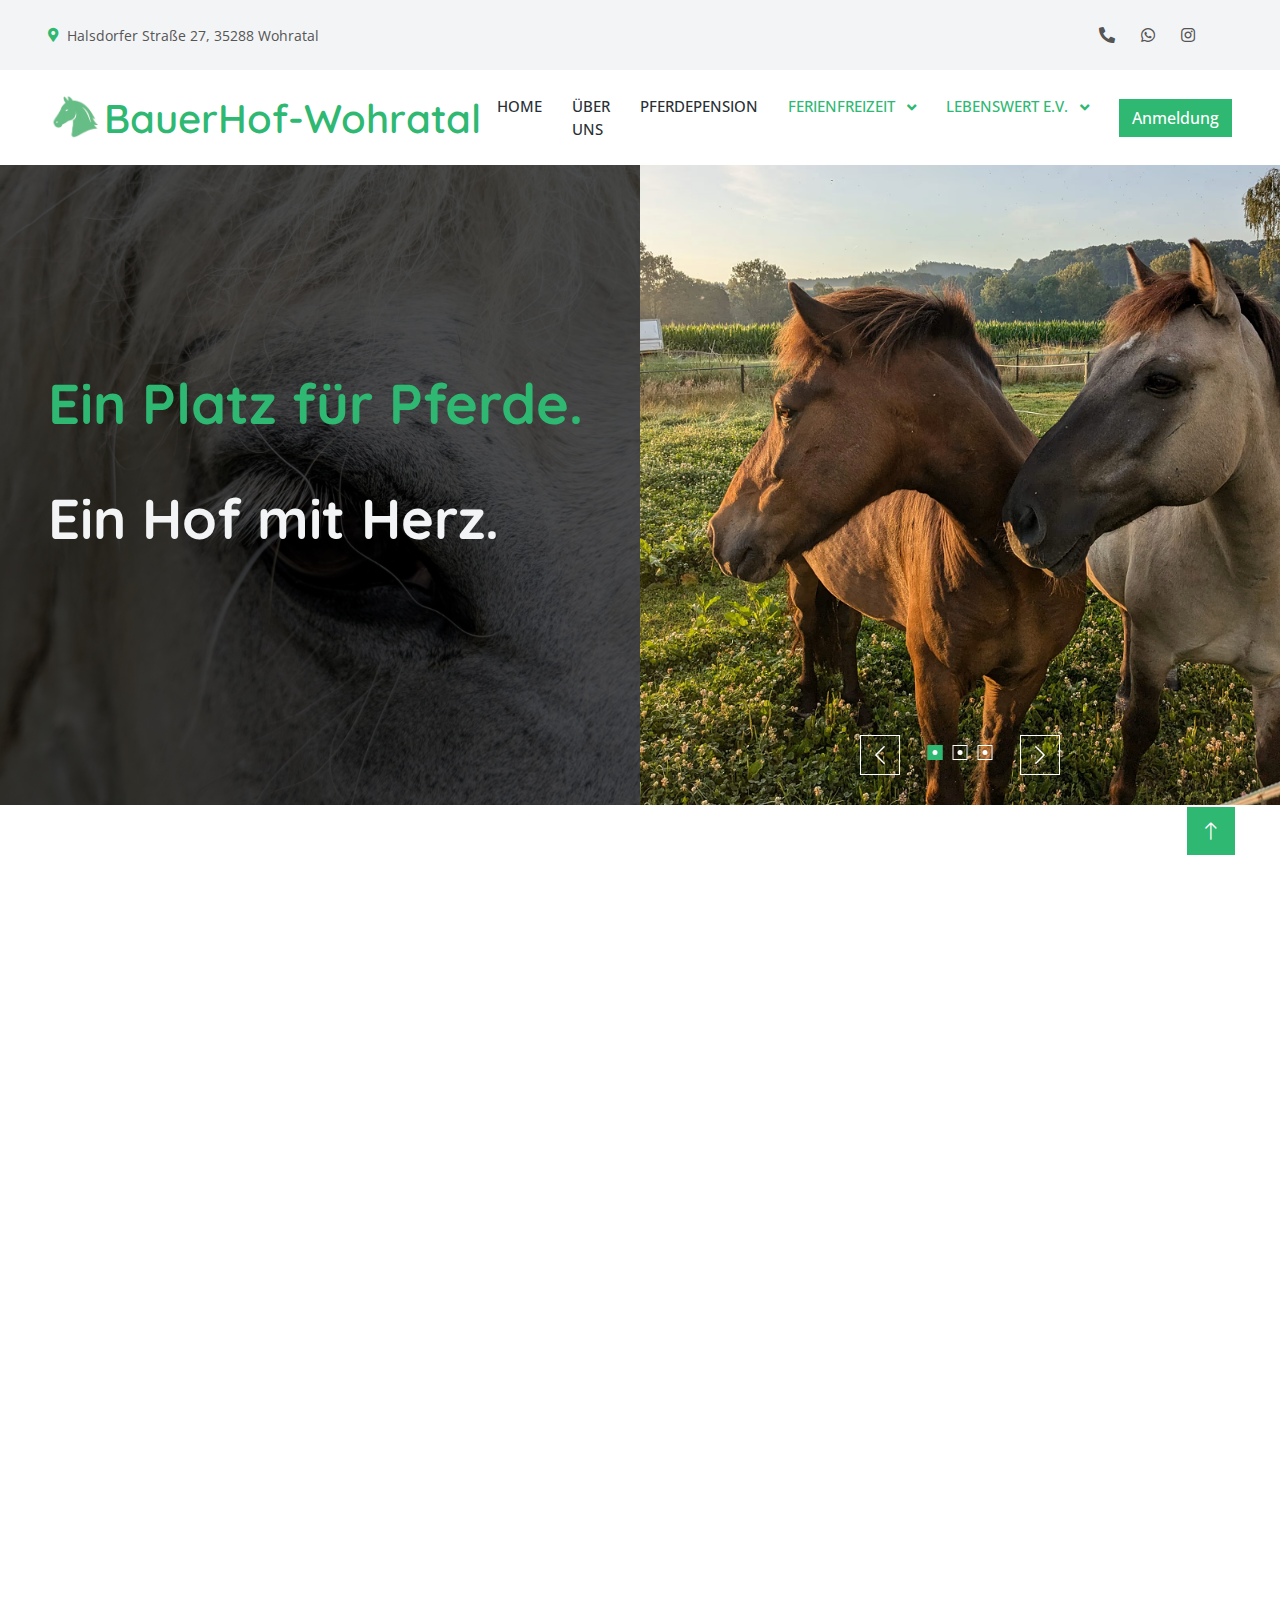
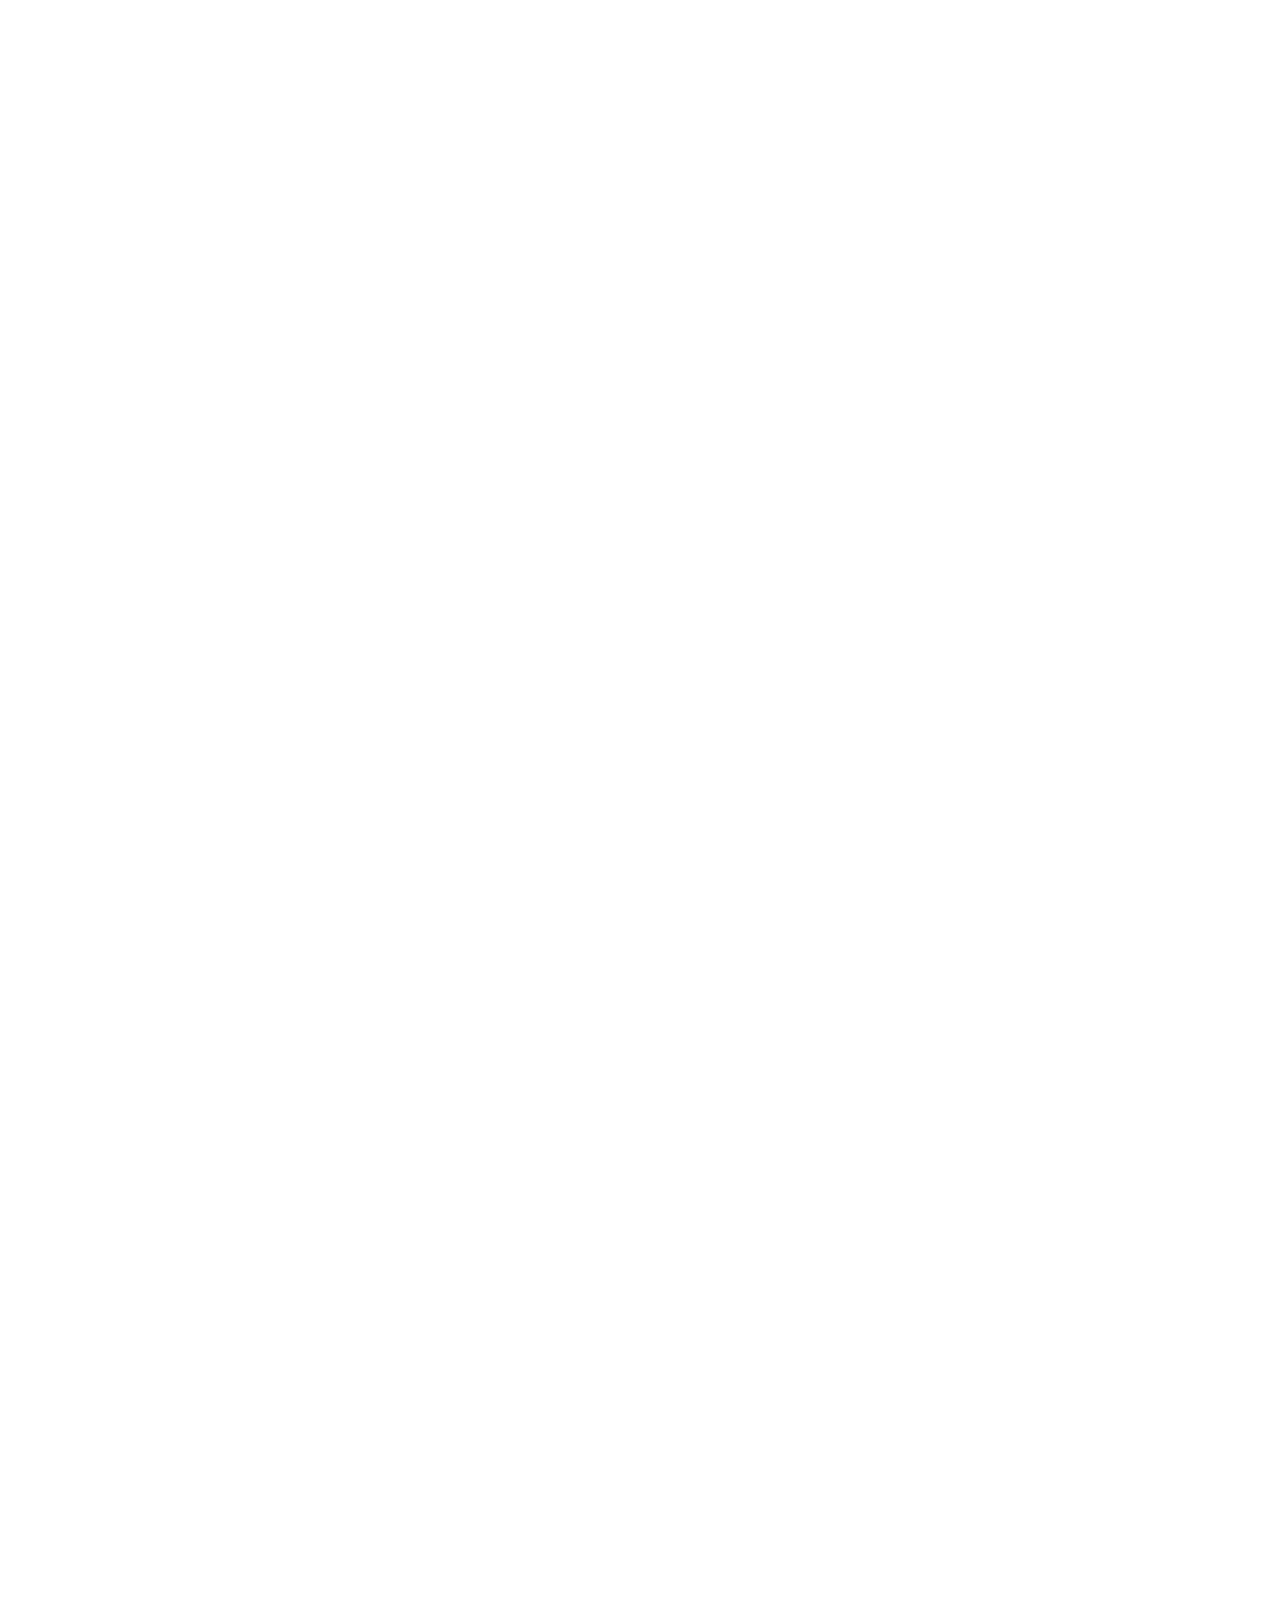
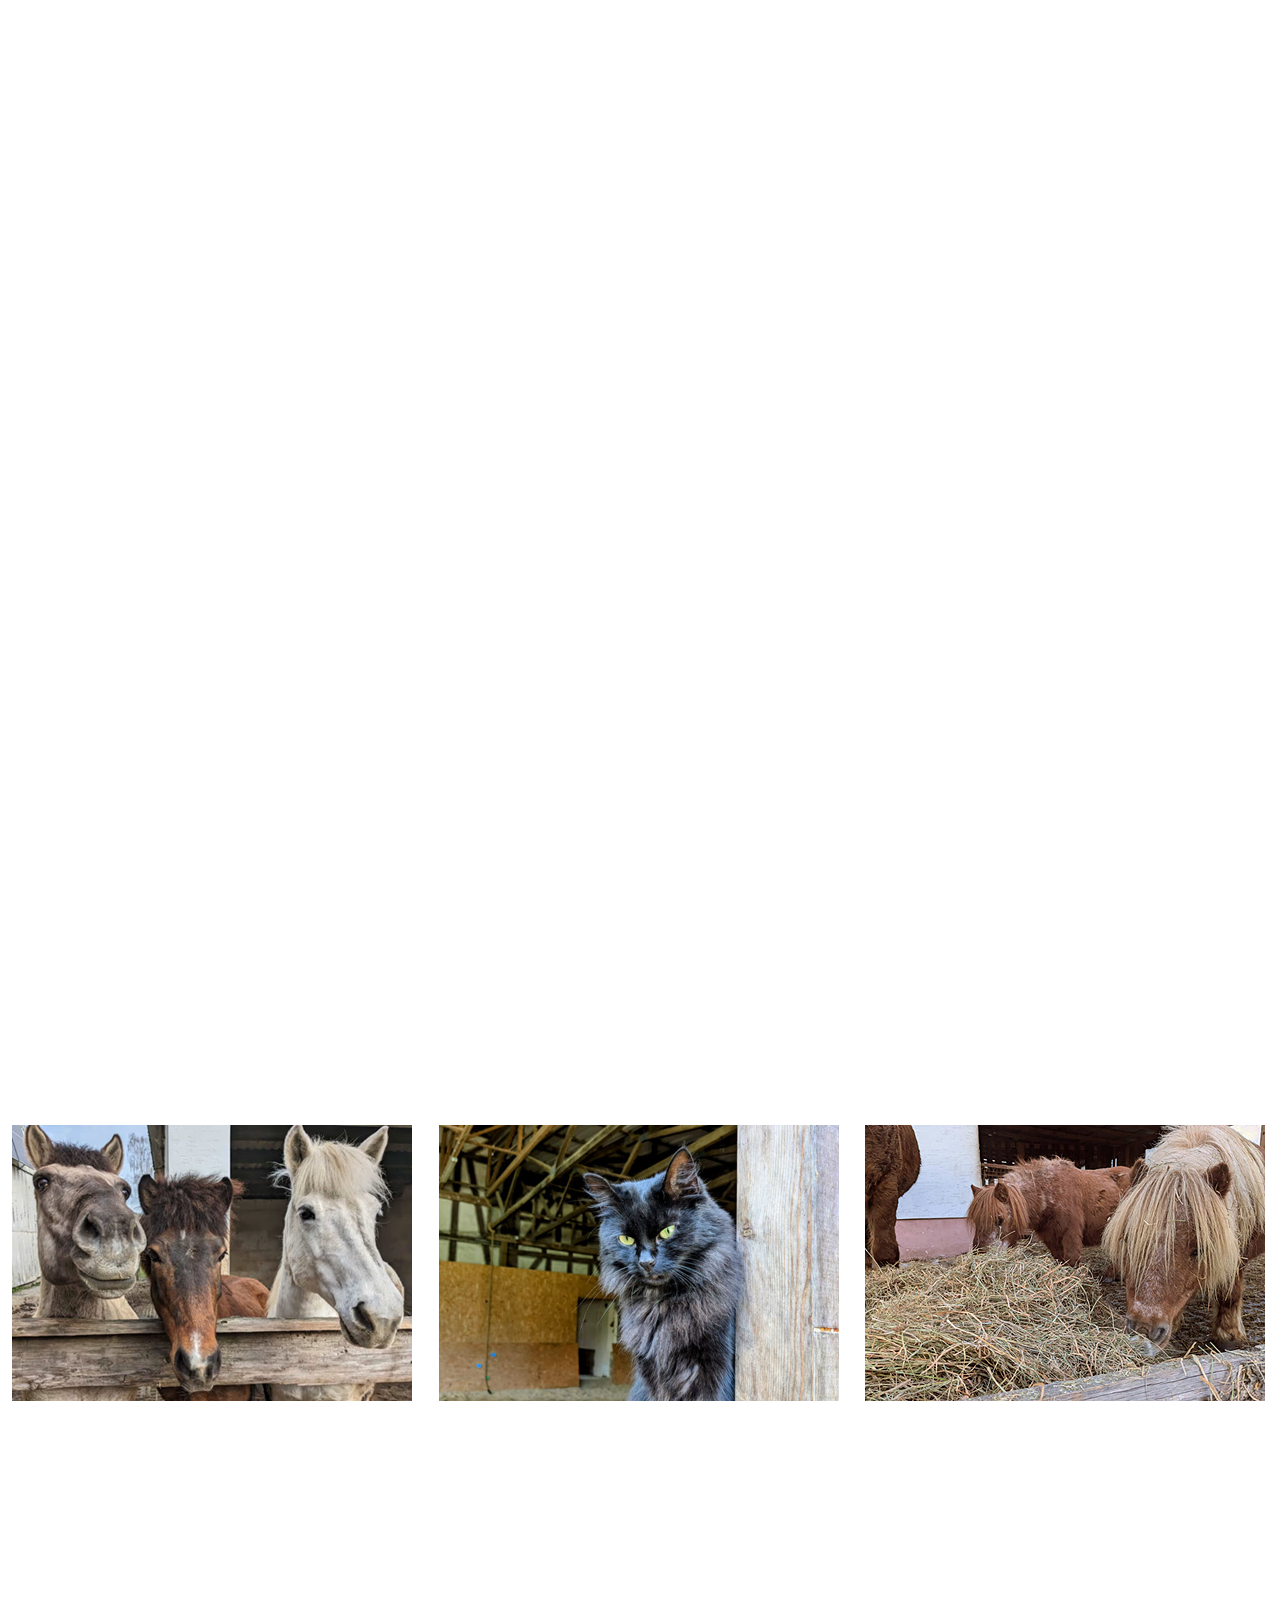
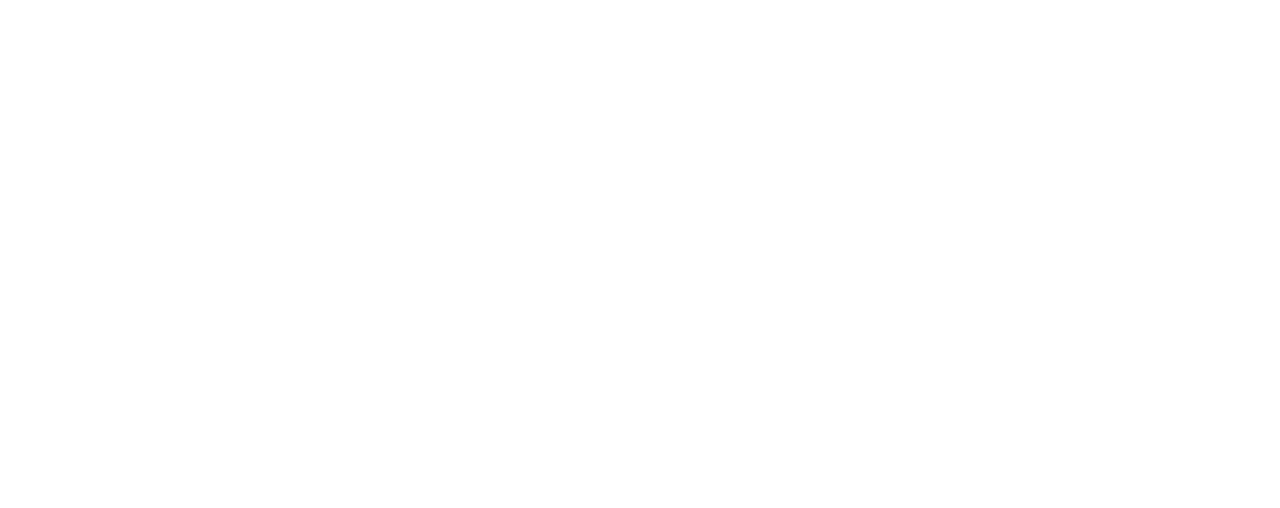
==== index.html @ 3a4498f7 "bilder" ====
<!DOCTYPE html>
<html lang="de">
  <head>
    <meta charset="utf-8" />
    <title>BauerHof-Wohratal</title>
    <meta content="width=device-width, initial-scale=1.0" name="viewport" />
    <meta content="" name="keywords" />
    <meta content="" name="description" />

    <!-- Favicon -->
    <link href="img/favicon.ico" rel="icon" />

    <!-- Google Web Fonts -->
    <link rel="preconnect" href="https://fonts.googleapis.com" />
    <link rel="preconnect" href="https://fonts.gstatic.com" crossorigin />
    <link
      href="https://fonts.googleapis.com/css2?family=Open+Sans:wght@400;500&family=Quicksand:wght@600;700&display=swap"
      rel="stylesheet"
    />

    <!-- Icon Font Stylesheet -->
    <link
      href="https://cdnjs.cloudflare.com/ajax/libs/font-awesome/5.10.0/css/all.min.css"
      rel="stylesheet"
    />
    <link
      href="https://cdn.jsdelivr.net/npm/bootstrap-icons@1.4.1/font/bootstrap-icons.css"
      rel="stylesheet"
    />

    <!-- Libraries Stylesheet -->
    <link href="lib/animate/animate.min.css" rel="stylesheet" />
    <link href="lib/lightbox/css/lightbox.min.css" rel="stylesheet" />
    <link href="lib/owlcarousel/assets/owl.carousel.min.css" rel="stylesheet" />

    <!-- Customized Bootstrap Stylesheet -->
    <link href="css/bootstrap.min.css" rel="stylesheet" />

    <!-- Template Stylesheet -->
    <link href="css/style.css" rel="stylesheet" />
  </head>

  <body>
    <!-- Spinner Start -->
    <div
      id="spinner"
      class="show bg-white position-fixed translate-middle w-100 vh-100 top-50 start-50 d-flex align-items-center justify-content-center"
    >
      <div
        class="spinner-border text-primary"
        style="width: 3rem; height: 3rem"
        role="status"
      >
        <span class="sr-only">Loading...</span>
      </div>
    </div>
    <!-- Spinner End -->

    <!-- Topbar Start -->
    <div class="container-fluid bg-light p-0 wow fadeIn" data-wow-delay="0.1s">
      <div class="row gx-0 d-none d-lg-flex">
        <div class="col-lg-7 px-5 text-start">
          <div class="h-100 d-inline-flex align-items-center py-3 me-4">
            <small class="fa fa-map-marker-alt text-primary me-2"></small>
            <small>Halsdorfer Straße 27, 35288 Wohratal</small>
          </div>
        </div>
        <div class="col-lg-5 px-5 text-end">
          <div class="h-100 d-inline-flex align-items-center py-3 me-4">
            <a class="btn btn-social" href="tel:+4964536489005">
              <i class="fas fa-phone-alt"></i>
            </a>
            <a class="btn btn-social" href="https://wa.me/+491628262660" target="_blank">
              <i class="fab fa-whatsapp"></i>
            </a>
            <a class="btn btn-social" href="https://www.instagram.com/fellnasen_lebenswert" target="_blank">
              <i class="fab fa-instagram"></i>
            </a>
          </div>
        </div>
      </div>
    </div>
    <!-- Topbar End -->

    <!-- Navbar Start -->
    <nav 
  class="navbar navbar-expand-lg bg-white navbar-light sticky-top py-lg-0 px-4 px-lg-5 wow fadeIn navbar-fixed-top"
  data-wow-delay="0.1s"
>
  <a href="index.html" class="navbar-brand p-0">
    <picture>
      <source srcset="img/Pferdekopf_Logo.avif" type="image/avif">
      <source srcset="img/Pferdekopf_Logo.webp" type="image/webp">
      <img loading="lazy" class="img-fluid me-3" src="img/Pferdekopf_Logo.png" alt="">
    </picture>
    <h1 class="m-0 text-primary">BauerHof-Wohratal</h1>
  </a>
  <button
    type="button"
    class="navbar-toggler"
    data-bs-toggle="collapse"
    data-bs-target="#navbarCollapse"
  >
    <span class="navbar-toggler-icon"></span>
  </button>
  <div class="collapse navbar-collapse py-4 py-lg-0" id="navbarCollapse">
    <div class="navbar-nav ms-auto">
      <a href="index.html" class="nav-item nav-link">Home</a>
      <a href="about.html" class="nav-item nav-link">Über uns</a>
      <a href="service.html" class="nav-item nav-link">Pferdepension</a>

      <!-- Dropdown Ferienfreizeit -->
      <div class="nav-item dropdown">
        <a href="service.html" class="nav-link dropdown-toggle active" data-bs-toggle="dropdown">
          Ferienfreizeit
        </a>
        <div class="dropdown-menu rounded-0 rounded-bottom m-0">
          <a href="404.html" class="dropdown-item">Überblick</a>
          <a href="animal.html" class="dropdown-item">Galerie</a>
          <a href="visiting.html" class="dropdown-item">So geht’s los</a>
        </div>
      </div> <!-- 👈 Das hat vorher gefehlt -->

      <!-- Dropdown LebensWert e.V. -->
      <div class="nav-item dropdown">
        <a href="#" class="nav-link dropdown-toggle active" data-bs-toggle="dropdown">
          LebensWert e.V.
        </a>
        <div class="dropdown-menu rounded-0 rounded-bottom m-0">
          <a href="verein.html" class="dropdown-item">Unser Verein</a>
          <a href="hilfe.html" class="dropdown-item">Wie kann ich helfen?</a>
          <a href="testimonial.html" class="dropdown-item">Unsere Rentner</a>
          <a href="membership.html" class="dropdown-item">Regenbogenbrücke</a>
        </div>
      </div>
    </div>
    <a href="Anmeldeformular_BauerHof.pdf" class="btn btn-primary" target="_blank">
      Anmeldung
    </a>
  </div>
</nav>
    <!-- Navbar End -->

    <!-- Header Start -->
    <div class="container-fluid bg-dark p-0 mb-5">
      <div class="row g-0 flex-column-reverse flex-lg-row">
        <div class="col-lg-6 p-0 wow fadeIn" data-wow-delay="0.1s">
          <div
            class="header-bg h-100 d-flex flex-column justify-content-center p-5">
            <h1 class="display-4 text-light mb-5">
            <span class="text-primary">Ein Platz für Pferde.</span>
            <h1 class="display-4 text-light mb-5">
              Ein Hof mit Herz.
            </h1>
           
           
          </div>
        </div>
        <div class="col-lg-6 wow fadeIn" data-wow-delay="0.5s">
          <div class="owl-carousel header-carousel">
            <div class="owl-carousel-item">
              <picture>
                <source srcset="img/bjarki.avif" type="image/avif">
                <source srcset="img/bjarki.webp" type="image/webp">
                <img loading="lazy" class="img-fluid" src="img/bjarki.png" alt="">
              </picture>
            </div>
            <div class="owl-carousel-item">
              <picture>
                <source srcset="img/floki.avif" type="image/avif">
                <source srcset="img/floki.webp" type="image/webp">
                <img loading="lazy" class="img-fluid" src="img/floki.png" alt="">
              </picture>
            </div>
            <div class="owl-carousel-item">
              <picture>
                <source srcset="img/tequila.avif" type="image/avif">
                <source srcset="img/tequila.webp" type="image/webp">
                <img loading="lazy" class="img-fluid" src="img/tequila.png" alt="">
              </picture>
            </div>
          </div>
        </div>
      </div>
    </div>
    <!-- Header End -->

   

    <!-- About Start -->
    <div class="container-xxl py-5">
      <div class="container">
        <div class="row g-5">
          <div class="col-lg-6 wow fadeInUp" data-wow-delay="0.1s">
            <h3><span class="text-primary me-2">#</span>Über uns</h3>
            <h1 class="display-5 mb-4">
              Willkomen auf dem 
              <span class="text-primary">BauerHof</span> in Wohratal
            </h1>
            <p class="mb-4">Wir – die Familie Bauer – sind 2018 aus dem Vogelsberg mit unseren Tieren nach Wohratal gezogen. Zuvor hatten wir mit großem Erfolg über sehr viele Jahre Ferienfreizeiten für Kinder und Jugendliche veranstaltet. Die Idee, gemeinsam mit unseren Tieren auf einem großen Hof zu leben, haben wir hier verwirklichen können. In diesem Zusammenhang ist auch unser gemeinnütziger Tierschutzverein LebensWert e.V. mit allen Tieren umgezogen und hat hier einen neuen Platz gefunden.</p>
            <p class="mb-4">Durch Umzug mit entsprechendem Umbau und der darauf folgenden Coronapandemie  hatten wir leider unsere Ferienfreizeiten vorübergehend aussetzen müssen.</p>
            <p class="mb-4 text-primary">Nach 4 Jahren, haben wir unsere ganze <b>Energie</b> und <b>Erfahrung</b> auf einen erfolgreichen <b>Wiederanfang</b> gesetzt.</p>
            <p class="mb-4">Seit 2022 können unsere Gastkinder sich wieder auf unser bewährtes Konzept, aber auch auf vieles Neues freuen, den Alltag um sich herum vergessen und erleben dabei eine tolle und aufregende Woche hier auf dem BauerHof.</p>
            <p class="mb-4">Wir freuen uns auf Euren Besuch.</p>
            <p class="mb-4"><b>Bis dahin wünscht Euch die Familie Bauer schöne Grüße aus Wohratal!</b></p>
            <a class="btn btn-primary py-3 px-5 mt-3" href="contact.html">Kontaktiere uns</a>
          </div>
          <div class="col-lg-6 wow fadeInUp" data-wow-delay="0.5s">
            <div class="img-border">
              <picture>
                <source srcset="img/hoftor.avif" type="image/avif">
                <source srcset="img/hoftor.webp" type="image/webp">
                <img loading="lazy" class="img-fluid" src="img/hoftor.png" alt="">
              </picture>
            </div>
          </div>
        </div>
      </div>
    </div>
    <!-- About End -->

    <!-- Facts Start -->
    <!-- Visiting Hours Start -->
    <div
      class="container-xxl bg-primary visiting-hours my-5 py-5 wow fadeInUp"
      data-wow-delay="0.1s"
    >
      <div class="container py-5">
        <div class="row g-5">
          <div class="col-md-6 wow fadeIn" data-wow-delay="0.3s">
            <h3 class="text-white me-2">Bei uns sind Deine Pferde in besten Händen – erleben Sie den perfekten Ort für Ruhe, Bewegung und Pflege.</h3>
          </div>
        </div>
      </div>
    </div>
    <!-- Visiting Hours End -->
    <!-- Facts End -->

    <!-- Service Start -->
    <div class="container-xxl py-5">
      <div class="container">
        <div class="row g-5 mb-5 wow fadeInUp" data-wow-delay="0.1s">
          <div class="col-12">
            <h3><span class="text-primary me-2">#</span>Pferdepension</h3>
            <h1 class="display-5 mb-0">Unsere Leistungen im <span class="text-primary">Überblick</span></h1>
          </div>
          <div class="col-lg-6">
            </div>
          </div>
        </div>
        <div class="row gy-5 gx-4">
          <div
            class="col-lg-3 col-md-4 col-sm-6 wow fadeInUp"
            data-wow-delay="0.1s"
          >
          <picture>
            <source srcset="img/icon/icon-2.avif" type="image/avif">
            <source srcset="img/icon/icon-2.webp" type="image/webp">
            <img loading="lazy" class="img-fluid mb-3" src="img/icon/icon-2.png" alt="">
          </picture>
            <h5 class="mb-3">Geräumige Unterbringung mit individueller Betreuung</h5>
            <span
              >Unsere 4 XXL-Außenboxen (je 25 m²) bieten Ihren Pferden viel Platz und Komfort. Jede Box verfügt über einen eigenen 30 m² Paddock, 
              der den Tieren ausreichend Bewegungsfreiheit bietet. Zudem haben wir einen offenen Stall integriert, der für Pferde, die gerne in Gruppen 
              gehalten werden, eine ideale Lösung darstellt.</span
            >
          </div>
          <div
            class="col-lg-3 col-md-4 col-sm-6 wow fadeInUp"
            data-wow-delay="0.3s"
          >
          <picture>
            <source srcset="img/icon/icon-3.avif" type="image/avif">
            <source srcset="img/icon/icon-3.webp" type="image/webp">
            <img loading="lazy" class="img-fluid mb-3" src="img/icon/icon-3.png" alt="">
          </picture>
            <h5 class="mb-3">Moderne Reitanlage für vielseitiges Training</h5>
            <span
              >Die beleuchtete Reithalle (12 x 30 m) bietet bei jedem Wetter und zu jeder Tageszeit ideale Bedingungen für Training und Reitstunden. 
              Unsere abschließbare Sattel- und Futterkammer sowie der überdachte, beleuchtete Putz- und Anbindeplatz bieten zusätzlichen Komfort und Sicherheit.</span
            >
          </div>
          <div
            class="col-lg-3 col-md-4 col-sm-6 wow fadeInUp"
            data-wow-delay="0.5s"
          >
          <picture>
            <source srcset="img/icon/icon-4.avif" type="image/avif">
            <source srcset="img/icon/icon-4.webp" type="image/webp">
            <img loading="lazy" class="img-fluid mb-3" src="img/icon/icon-4.png" alt="">
          </picture>
            <h5 class="mb-3">Ausreitgelände und naturbelassene Umgebung</h5>
            <span
              >Nutzen Sie das fantastische Ausreitgelände direkt ab Hof! Unsere Lage in Wohratal bietet zahlreiche Reitwege und wunderschöne Naturpfade in 
              verschiedene Richtungen – ideal für entspannte Ausritte und ausgiebige Erkundungstouren.</span
            >
          </div>
          <div
            class="col-lg-3 col-md-4 col-sm-6 wow fadeInUp"
            data-wow-delay="0.7s"
          >
          <picture>
            <source srcset="img/icon/icon-5.avif" type="image/avif">
            <source srcset="img/icon/icon-5.webp" type="image/webp">
            <img loading="lazy" class="img-fluid mb-3" src="img/icon/icon-5.png" alt="">
          </picture>
            <h5 class="mb-3">Inklusive Leistungen für Ihr Pferd</h5>
            <span
              >Der monatliche Pensionspreis von 300€ (inkl. MwSt.) umfasst die Nutzung der Außenbox mit Auslauf, der Reitanlage und der anteiligen Tagesweidefläche 
              sowie die Betriebskosten. Zudem sind tägliche Fütterung mit Heu/Heulage, Bereitstellung von Einstreu und Tränken sowie Weidegang (je nach Witterung) 
              enthalten.</span
            >
          </div>
          </div>
        </div>
      </div>
    </div>
    <!-- Service End -->

    <!-- Animal Start -->
    <div class="container-xxl py-5">
      <div class="container">
        <div
          class="row g-5 mb-5 align-items-end wow fadeInUp"
          data-wow-delay="0.1s"
        >
          <div class="col-12">
            <h1 class="display-5 mb-0">
              Mache Dir einen <span class="text-primary">Eindruck</span> und überzeuge Dich selbst!
            </h1>
          </div>
        </div>
        <div class="row g-4">
          <div class="col-lg-4 col-md-6 wow fadeInUp" data-wow-delay="0.1s">
            <div class="row g-4">
              <div class="col-12">
                <a
                  class="animal-item"
                  href="img/stallgasse.png"
                  data-lightbox="animal"
                >
                  <div class="position-relative">
                    <picture>
                      <source srcset="img/stallgasse.avif" type="image/avif">
                      <source srcset="img/stallgasse.webp" type="image/webp">
                      <img loading="lazy" class="img-fluid" src="img/stallgasse.png" alt="">
                    </picture>
                    <div class="animal-text p-4">
                      <p class="text-white small text-uppercase mb-0">Stallgasse</p>
                    </div>
                  </div>
                </a>
              </div>
              <div class="col-12">
                <a
                  class="animal-item"
                  href="img/paddocks.png"
                  data-lightbox="animal"
                >
                  <div class="position-relative">
                    <picture>
                      <source srcset="img/paddocks.avif" type="image/avif">
                      <source srcset="img/paddocks.webp" type="image/webp">
                      <img loading="lazy" class="img-fluid" src="img/paddocks.png" alt="">
                    </picture>
                    <div class="animal-text p-4">
                      <p class="text-white small text-uppercase mb-0">Paddocks</p>
                    </div>
                  </div>
                </a>
              </div>
            </div>
          </div>
          <div class="col-lg-4 col-md-6 wow fadeInUp" data-wow-delay="0.3s">
            <div class="row g-4">
              <div class="col-12">
                <a
                  class="animal-item"
                  href="img/halle.png"
                  data-lightbox="animal"
                >
                  <div class="position-relative">
                    <picture>
                      <source srcset="img/halle.avif" type="image/avif">
                      <source srcset="img/halle.webp" type="image/webp">
                      <img loading="lazy" class="img-fluid" src="img/halle.png" alt="">
                    </picture>
                    <div class="animal-text p-4">
                      <p class="text-white small text-uppercase mb-0">Reithalle</p>
                    </div>
                  </div>
                </a>
              </div>
              <div class="col-12">
                <a
                  class="animal-item"
                  href="img/sattelkammer.png"
                  data-lightbox="animal"
                >
                  <div class="position-relative">
                    <picture>
                      <source srcset="img/sattelkammer.avif" type="image/avif">
                      <source srcset="img/sattelkammer.webp" type="image/webp">
                      <img loading="lazy" class="img-fluid" src="img/sattelkammer.png" alt="">
                    </picture>
                    <div class="animal-text p-4">
                      <p class="text-white small text-uppercase mb-0">Sattelkammer</p>
                    </div>
                  </div>
                </a>
              </div>
            </div>
          </div>
          <div class="col-lg-4 col-md-6 wow fadeInUp" data-wow-delay="0.5s">
            <div class="row g-4">
              <div class="col-12">
                <a
                  class="animal-item"
                  href="img/weide.png"
                  data-lightbox="animal"
                >
                  <div class="position-relative">
                    <picture>
                      <source srcset="img/weide.avif" type="image/avif">
                      <source srcset="img/weide.webp" type="image/webp">
                      <img loading="lazy" class="img-fluid" src="img/weide.png" alt="">
                    </picture>
                    <div class="animal-text p-4">
                      <p class="text-white small text-uppercase mb-0">Tagesweide</p>
                    </div>
                  </div>
                </a>
              </div>
              <div class="col-12">
                <a
                  class="animal-item"
                  href="img/stübchen.png"
                  data-lightbox="animal"
                >
                  <div class="position-relative">
                    <picture>
                      <source srcset="img/stübchen.avif" type="image/avif">
                      <source srcset="img/stübchen.webp" type="image/webp">
                      <img loading="lazy" class="img-fluid" src="img/stübchen.png" alt="">
                    </picture>
                    <div class="animal-text p-4">
                      <p class="text-white small text-uppercase mb-0">Reiterstübchen</p>
                    </div>
                  </div>
                </a>
              </div>
            </div>
          </div>
        </div>
      </div>
    </div>
    <!-- Animal End -->

    

    <!-- Membership Start -->
    <div class="container-xxl py-5">
      <div class="container">
        <div class="row g-5 mb-5 align-items-end wow fadeInUp" data-wow-delay="0.1s">
          <div class="col-12">
            <h1 class="display-5 mb-3">
              <span class="text-primary">BauerHof-Wohratal</span> – Dein Rückzugsort für Pferde und Naturfreunde
            </h1>
            <p class="mb-2">
              Lasse Deinen Alltag hinter dir und erlebe das wahre Gefühl von Freiheit und Natur auf dem BauerHof-Wohratal. 
              Eingebettet in eine wunderschöne Landschaft, bieten wir Deinen Pferden und Ponys ein Zuhause, das von Weite und Ruhe geprägt ist.
            </p>
            <p class="mb-2">
              Unsere weitläufigen Weiden, großzügigen Außenboxen und offenen Ställe ermöglichen es den Tieren, ihre Freiheit in vollen 
              Zügen zu genießen. Hier leben die Pferde im Einklang mit der Natur – begleitet von sanften Winden, weiten Feldern und unzähligen 
              Möglichkeiten für Ausritte in die umliegende Landschaft.
            </p>
            <p class="mb-0">
              Der BauerHof-Wohratal steht für mehr als nur eine Pferdepension – hier wird das Leben mit Tieren und die Freiheit der 
              Natur zu einem Erlebnis. Komme und erlebe, wie sich Pferd und Mensch hier zu Hause fühlen können!
            </p>
          </div>
        </div>
      </div>
    </div>
    <div class="container-xxl py-5">
      <div class="row">
        <div class="col-sm-6 col-md-4">
          <div class="thumbnail">
            <picture>
              <source srcset="img/drei.avif" type="image/avif">
              <source srcset="img/drei.webp" type="image/webp">
              <img loading="lazy" class="" src="img/drei.png" alt="">
            </picture>
          </div>
        </div>
        <div class="col-sm-6 col-md-4">
          <div class="thumbnail">
            <picture>
              <source srcset="img/dobby.avif" type="image/avif">
              <source srcset="img/dobby.webp" type="image/webp">
              <img loading="lazy" src="img/dobby.png" alt="">
            </picture>
          </div>
        </div>
        <div class="col-sm-6 col-md-4">
          <div class="thumbnail">
            <picture>
              <source srcset="img/börbels.avif" type="image/avif">
              <source srcset="img/börbels.webp" type="image/webp">
              <img loading="lazy" src="img/börbels.png" alt="">
            </picture>
          </div>
        </div>
      </div>
    </div>
    <!-- Membership End -->

    

    <!-- Footer Start -->
    <div class="container-fluid footer bg-dark text-light mt-5 pt-5 wow fadeIn" data-wow-delay="0.1s">
      <div class="container py-5">
        <div class="row g-5">
    
          <!-- Map ganz vorne -->
          <div class="col-lg-3 col-md-6">
            <h5 class="text-light mb-4">Hier findest du uns</h5>
            <div class="map-responsive" style="width: 100%; height: 200px;">
              <iframe src="https://www.google.com/maps/embed?pb=!1m18!1m12!1m3!1d2514.7787292539274!2d8.944061076938322!3d50.927810052878094!2m3!1
              f0!2f0!3f0!3m2!1i1024!2i768!4f13.1!3m3!1m2!1s0x47bc83f3ce50ec25%3A0x2b2e07aa548b09d0!2sHalsdorfer%20Str.%2027%2C%2035288%20Wohratal!
              5e0!3m2!1sde!2sde!4v1744218615274!5m2!1sde!2sde" 
                width="100%"
                height="200"
                style="border:0;"
                allowfullscreen=""
                loading="lazy"
                referrerpolicy="no-referrer-when-downgrade">
              </iframe>
            </div>
          </div>
    
          <!-- Impressum -->
          <div class="col-lg-3 col-md-6">
            <h5 class="text-light mb-4">Impressum</h5>
            <p class="mb-2">
              <i class="me-0"></i>Geschäftsleitung: Gabriela Bauer
            </p>
            <p class="mb-2">
              <i class="fa fa-map-marker-alt me-3"></i>Halsdorfer Str. 27, 35288 Wohratal
            </p>
            <p class="mb-2">
              <i class="fa fa-phone-alt me-3"></i>06453-6489005 | 0162 8262660
            </p>
            <p class="mb-2">
              <i class="fa fa-envelope me-3"></i>gabybauer112@t-online.de
            </p>
            <p class="mb-0">
              <small class="text-muted">Finanzamt Marburg Biedenkopf StNr.</small>
            </p>  
            <p class="mb-0"><small class="text-muted">31 804 00882</small></p>
          
            <!-- Buttons unter dem Impressum -->
            <div class="d-flex pt-3">
              <a class="btn btn-social" href="tel:+4964536489005">
                <i class="fas fa-phone-alt"></i>
              </a>
              <a class="btn btn-social" href="https://wa.me/+491628262660" target="_blank">
                <i class="fab fa-whatsapp"></i>
              </a>
              <a class="btn btn-outline-light btn-social me-2" href="mailto:gabybauer112@t-online.de">
                <i class="fa fa-envelope"></i>
              </a>
              <a class="btn btn-outline-light btn-social me-2" href="https://www.instagram.com/fellnasen_lebenswert" target="_blank">
                <i class="fab fa-instagram"></i>
              </a>
            </div>
          </div>
          
          
          <!-- Quick Links -->
          <div class="col-lg-3 col-md-6">
            <h5 class="text-light mb-4">Kurzlinks</h5>
            <a class="btn btn-link" href="about.html">Über uns</a>
            <a class="btn btn-link" href="service.html">Pferdepension</a>
            <a class="btn btn-link" href="404.html">Ferienfreizeit</a>
            <a class="btn btn-link" href="#">Lebenswert e.V.</a>
            <a class="btn btn-link" href="/datenschutz.html">Datenschutzerklärung</a>
          </div>
    
          <!-- Anmeldung -->
          <div class="col-lg-3 col-md-6">
            <h5 class="text-light mb-4">Interesse geweckt?</h5>
            <p>Melde Dich direkt für unsere Ferienfreizeit an!</p>
            <div class="position-relative mx-auto" style="max-width: 400px;">
              <a href="Anmeldeformular_BauerHof.pdf" class="btn btn-primary" target="_blank">
                Anmeldung
              </a>
            </div>
          </div>
        </div>
      </div>
    
      <!-- Footer Bottom -->
      <div class="container">
        <div class="copyright">
          <div class="row">
            <div class="col-md-6 text-center text-md-start mb-3 mb-md-0">
              &copy; <a class="border-bottom" href="#">BauerHof-Wohratal</a>, alle Rechte vorbehalten.
              <br>
              <small style="font-size: 0.8em; color: #999;">
                Icons von <a href="https://www.flaticon.com/authors" target="_blank" rel="noopener">Nikita Golubev, Vectoricons, Freepik, </a> via 
                <a href="https://www.flaticon.com/" target="_blank" rel="noopener">Flaticon</a>
              </small>
            </div>
            <div class="col-md-6 text-center text-md-end">
              Designed by <a class="border-bottom" href="https://htmlcodex.com">HTML Codex</a> | Distributed by
              <a href="https://themewagon.com" target="_blank">ThemeWagon</a>
            </div>
          </div>
        </div>
      </div>
    </div>
    <!-- Footer End -->

    <!-- Back to Top -->
    <a href="#" class="btn btn-lg btn-primary btn-lg-square back-to-top"
      ><i class="bi bi-arrow-up"></i
    ></a>

    <!-- JavaScript Libraries -->
    <script src="https://code.jquery.com/jquery-3.4.1.min.js"></script>
    <script src="https://cdn.jsdelivr.net/npm/bootstrap@5.0.0/dist/js/bootstrap.bundle.min.js"></script>
    <script src="lib/wow/wow.min.js"></script>
    <script src="lib/easing/easing.min.js"></script>
    <script src="lib/waypoints/waypoints.min.js"></script>
    <script src="lib/counterup/counterup.min.js"></script>
    <script src="lib/owlcarousel/owl.carousel.min.js"></script>
    <script src="lib/lightbox/js/lightbox.min.js"></script>

    <!-- Template Javascript -->
    <script src="js/main.js"></script>
  </body>
</html>
---- css/style.css ----
/********** Template CSS **********/
:root {
    --primary: #2EB872;
    --light: #F3F4F5;
    --dark: #282F34;
}

.back-to-top {
    position: fixed;
    display: none;
    right: 45px;
    bottom: 45px;
    z-index: 99;
}


/*** Spinner ***/
#spinner {
    opacity: 0;
    visibility: hidden;
    transition: opacity .5s ease-out, visibility 0s linear .5s;
    z-index: 99999;
}

#spinner.show {
    transition: opacity .5s ease-out, visibility 0s linear 0s;
    visibility: visible;
    opacity: 1;
}

/*** Button ***/
.btn {
    font-weight: 500;
    transition: .5s;
}

.btn.btn-primary,
.btn.btn-secondary {
    color: #FFFFFF;
}

.btn-square {
    width: 38px;
    height: 38px;
}

.btn-sm-square {
    width: 32px;
    height: 32px;
}

.btn-lg-square {
    width: 48px;
    height: 48px;
}

.btn-square,
.btn-sm-square,
.btn-lg-square {
    padding: 0;
    display: flex;
    align-items: center;
    justify-content: center;
    font-weight: normal;
}


/*** Navbar ***/
.navbar.sticky-top {
    top: -100px;
    transition: .5s;
}

.navbar .navbar-brand {
    display: flex;
    align-items: center;
}

.navbar .navbar-brand img {
    max-height: 50px;
}

.navbar .dropdown-toggle::after {
    border: none;
    content: "\f107";
    font-family: "Font Awesome 5 Free";
    font-weight: 900;
    vertical-align: middle;
    margin-left: 8px;
}

.navbar .navbar-nav .nav-link {
    margin-right: 30px;
    padding: 25px 0;
    color: #FFFFFF;
    font-size: 15px;
    font-weight: 500;
    text-transform: uppercase;
    outline: none;
}

.navbar .navbar-nav .nav-link:hover,
.navbar .navbar-nav .nav-link.active {
    color: var(--primary);
}

@media (max-width: 991.98px) {
    .navbar .navbar-nav .nav-link  {
        margin-right: 0;
        padding: 10px 0;
    }

    .navbar .navbar-nav {
        border-top: 1px solid #EEEEEE;
    }
}

.navbar .navbar-nav .nav-link {
    color: var(--dark);
    font-weight: 500;
}

@media (min-width: 992px) {
    .navbar .nav-item .dropdown-menu {
        display: block;
        border: none;
        margin-top: 0;
        top: 150%;
        opacity: 0;
        visibility: hidden;
        transition: .5s;
    }

    .navbar .nav-item:hover .dropdown-menu {
        top: 100%;
        visibility: visible;
        transition: .5s;
        opacity: 1;
    }
}


/*** Header ***/
.header-bg {
    background: linear-gradient(rgba(0, 0, 0, .7), rgba(0, 0, 0, .7)), url(../img/skima.png) center center no-repeat;
    background-size: cover;
}

.btn-play {
    position: relative;
    display: block;
    box-sizing: content-box;
    width: 16px;
    height: 26px;
    border-radius: 100%;
    border: none;
    outline: none !important;
    padding: 18px 20px 20px 28px;
    background: #FFFFFF;
}

.btn-play:before {
    content: "";
    position: absolute;
    z-index: 0;
    left: 50%;
    top: 50%;
    transform: translateX(-50%) translateY(-50%);
    display: block;
    width: 60px;
    height: 60px;
    background: #FFFFFF;
    border-radius: 100%;
    animation: pulse-border 1500ms ease-out infinite;
}

.btn-play:after {
    content: "";
    position: absolute;
    z-index: 1;
    left: 50%;
    top: 50%;
    transform: translateX(-50%) translateY(-50%);
    display: block;
    width: 60px;
    height: 60px;
    background: #FFFFFF;
    border-radius: 100%;
    transition: all 200ms;
}

.btn-play span {
    display: block;
    position: relative;
    z-index: 3;
    width: 0;
    height: 0;
    left: -1px;
    border-left: 16px solid var(--primary);
    border-top: 11px solid transparent;
    border-bottom: 11px solid transparent;
}

@keyframes pulse-border {
    0% {
        transform: translateX(-50%) translateY(-50%) translateZ(0) scale(1);
        opacity: 1;
    }

    100% {
        transform: translateX(-50%) translateY(-50%) translateZ(0) scale(2);
        opacity: 0;
    }
}

.modal-video .modal-dialog {
    position: relative;
    max-width: 800px;
    margin: 60px auto 0 auto;
}

.modal-video .modal-body {
    position: relative;
    padding: 0px;
}

.modal-video .close {
    position: absolute;
    width: 30px;
    height: 30px;
    right: 0px;
    top: -30px;
    z-index: 999;
    font-size: 30px;
    font-weight: normal;
    color: #FFFFFF;
    background: #000000;
    opacity: 1;
}

.header-carousel .owl-nav {
    position: absolute;
    width: 200px;
    height: 40px;
    bottom: 30px;
    left: 50%;
    transform: translateX(-50%);
    display: flex;
    justify-content: space-between;
}

.header-carousel .owl-nav .owl-prev,
.header-carousel .owl-nav .owl-next {
    width: 40px;
    height: 40px;
    display: flex;
    align-items: center;
    justify-content: center;
    color: #FFFFFF;
    background: transparent;
    border: 1px solid #FFFFFF;
    font-size: 22px;
    transition: .5s;
}

.header-carousel .owl-nav .owl-prev:hover,
.header-carousel .owl-nav .owl-next:hover {
    background: var(--primary);
    border-color: var(--primary);
}

.header-carousel .owl-dots {
    position: absolute;
    height: 45px;
    bottom: 30px;
    left: 50%;
    transform: translateX(-50%);
    display: flex;
    align-items: center;
    justify-content: center;
}

.header-carousel .owl-dot {
    position: relative;
    display: inline-block;
    margin: 0 5px;
    width: 15px;
    height: 15px;
    background: transparent;
    border: 1px solid #FFFFFF;
    transition: .5s;
}

.header-carousel .owl-dot::after {
    position: absolute;
    content: "";
    width: 5px;
    height: 5px;
    top: 4px;
    left: 4px;
    background: #FFFFFF;
    border-radius: 5px;
}

.header-carousel .owl-dot.active {
    background: var(--primary);
    border-color: var(--primary);
}

.breadcrumb-item + .breadcrumb-item::before {
    color: var(--light);
}


/*** Img Border ***/
.img-border {
    position: relative;
    height: 100%;
    min-height: 400px;
}

.img-border::before {
    position: absolute;
    content: "";
    top: 0;
    left: 0;
    right: 3rem;
    bottom: 3rem;
    border: 5px solid var(--primary);
}

.img-border img {
    position: absolute;
    top: 3rem;
    left: 3rem;
    width: calc(100% - 3rem);
    height: calc(100% - 3rem);
    object-fit: cover;
}


/*** Facts & Visiting Hours ***/
.facts {
    background: url(../img/footer.png) center center no-repeat;
    background-size: cover;
}

.visiting-hours {
    background: linear-gradient(rgba(0, 0, 0, .7), rgba(0, 0, 0, .7)), url(../img/footer.png) center center no-repeat;
    background-size: cover;
}

.visiting-hours .list-group-item {
    display: flex;
    justify-content: space-between;
    color: var(--light);
    background: rgba(0, 0, 0, .15);
    border-color: rgba(255, 255, 255, .15);
}

.visiting-hours .table {
    color: var(--light);
    background: rgba(0, 0, 0, .15);
}

.visiting-hours .table td {
    padding: .5rem 1rem;
    border-color: rgba(255, 255, 255, .15);
}

.visiting-hours .table tr:last-child td {
    border: none;
}


/*** Animal ***/
.animal-item {
    position: relative;
    display: block;
}

.animal-item .animal-text {
    position: absolute;
    width: 100%;
    height: 100%;
    top: 0;
    left: 0;
    background: rgba(0, 0, 0, .7);
    display: flex;
    flex-direction: column;
    justify-content: flex-end;
    padding-bottom: 100px !important;
    opacity: 0;
    transition: .5s;
}

.animal-item:hover .animal-text {
    opacity: 1;
    padding-bottom: 20px !important;
}


/*** Membership ***/
.membership-item {
    padding: 45px 30px;
    color: #FFFFFF;
    background: rgba(79, 78, 78, 0.7);
}

.membership-item img {
    position: absolute;
    top: 0;
    left: 0;
    width: 100%;
    height: 100%;
    object-fit: cover;
    z-index: -1;
}

.membership-item .display-1 {
    color: transparent;
    -webkit-text-stroke: 2px var(--primary);
}


/*** Testimonial ***/
.testimonial-carousel::before {
    position: absolute;
    content: "";
    top: 0;
    left: 0;
    height: 100%;
    width: 0;
    background: linear-gradient(to right, rgba(255, 255, 255, 1) 0%, rgba(255, 255, 255, 0) 100%);
    z-index: 1;
}

.testimonial-carousel::after {
    position: absolute;
    content: "";
    top: 0;
    right: 0;
    height: 100%;
    width: 0;
    background: linear-gradient(to left, rgba(255, 255, 255, 1) 0%, rgba(255, 255, 255, 0) 100%);
    z-index: 1;
}

@media (min-width: 768px) {
    .testimonial-carousel::before,
    .testimonial-carousel::after {
        width: 200px;
    }
}

@media (min-width: 992px) {
    .testimonial-carousel::before,
    .testimonial-carousel::after {
        width: 300px;
    }
}

.testimonial-carousel .owl-item .testimonial-text {
    background: var(--light);
    transform: scale(.8);
    transition: .5s;
}

.testimonial-carousel .owl-item.center .testimonial-text {
    background: var(--primary);
    transform: scale(1);
}

.testimonial-carousel .owl-item .testimonial-text *,
.testimonial-carousel .owl-item .testimonial-item img {
    transition: .5s;
}

.testimonial-carousel .owl-item.center .testimonial-text * {
    color: var(--light) !important;
}

.testimonial-carousel .owl-item.center .testimonial-item img {
    border-color: var(--primary) !important;
} 

.testimonial-carousel .owl-nav {
    position: absolute;
    width: 350px;
    top: 15px;
    left: 50%;
    transform: translateX(-50%);
    display: flex;
    justify-content: space-between;
    opacity: 0;
    transition: .5s;
    z-index: 1;
}

.testimonial-carousel:hover .owl-nav {
    width: 300px;
    opacity: 1;
}

.testimonial-carousel .owl-nav .owl-prev,
.testimonial-carousel .owl-nav .owl-next {
    position: relative;
    color: var(--primary);
    font-size: 45px;
    transition: .5s;
}

.testimonial-carousel .owl-nav .owl-prev:hover,
.testimonial-carousel .owl-nav .owl-next:hover {
    color: var(--dark);
}


/*** Footer ***/
.footer {
    background: linear-gradient(rgba(0, 0, 0, .7), rgba(0, 0, 0, .7)), url(../img/footer.png) center center no-repeat;
    background-size: cover;
}

.footer .btn.btn-social {
    margin-right: 5px;
    width: 35px;
    height: 35px;
    display: flex;
    align-items: center;
    justify-content: center;
    color: var(--light);
    border: 1px solid #FFFFFF;
    transition: .3s;
}

.footer .btn.btn-social:hover {
    color: var(--primary);
}

.footer .btn.btn-link {
    display: block;
    margin-bottom: 5px;
    padding: 0;
    text-align: left;
    color: #FFFFFF;
    font-size: 15px;
    font-weight: normal;
    text-transform: capitalize;
    transition: .3s;
}

.footer .btn.btn-link::before {
    position: relative;
    content: "\f105";
    font-family: "Font Awesome 5 Free";
    font-weight: 900;
    margin-right: 10px;
}

.footer .btn.btn-link:hover {
    color: var(--primary);
    letter-spacing: 1px;
    box-shadow: none;
}

.footer .copyright {
    padding: 25px 0;
    font-size: 15px;
    border-top: 1px solid rgba(256, 256, 256, .1);
}

.footer .copyright a {
    color: var(--light);
}

.footer .copyright a:hover {
    color: var(--primary);
}
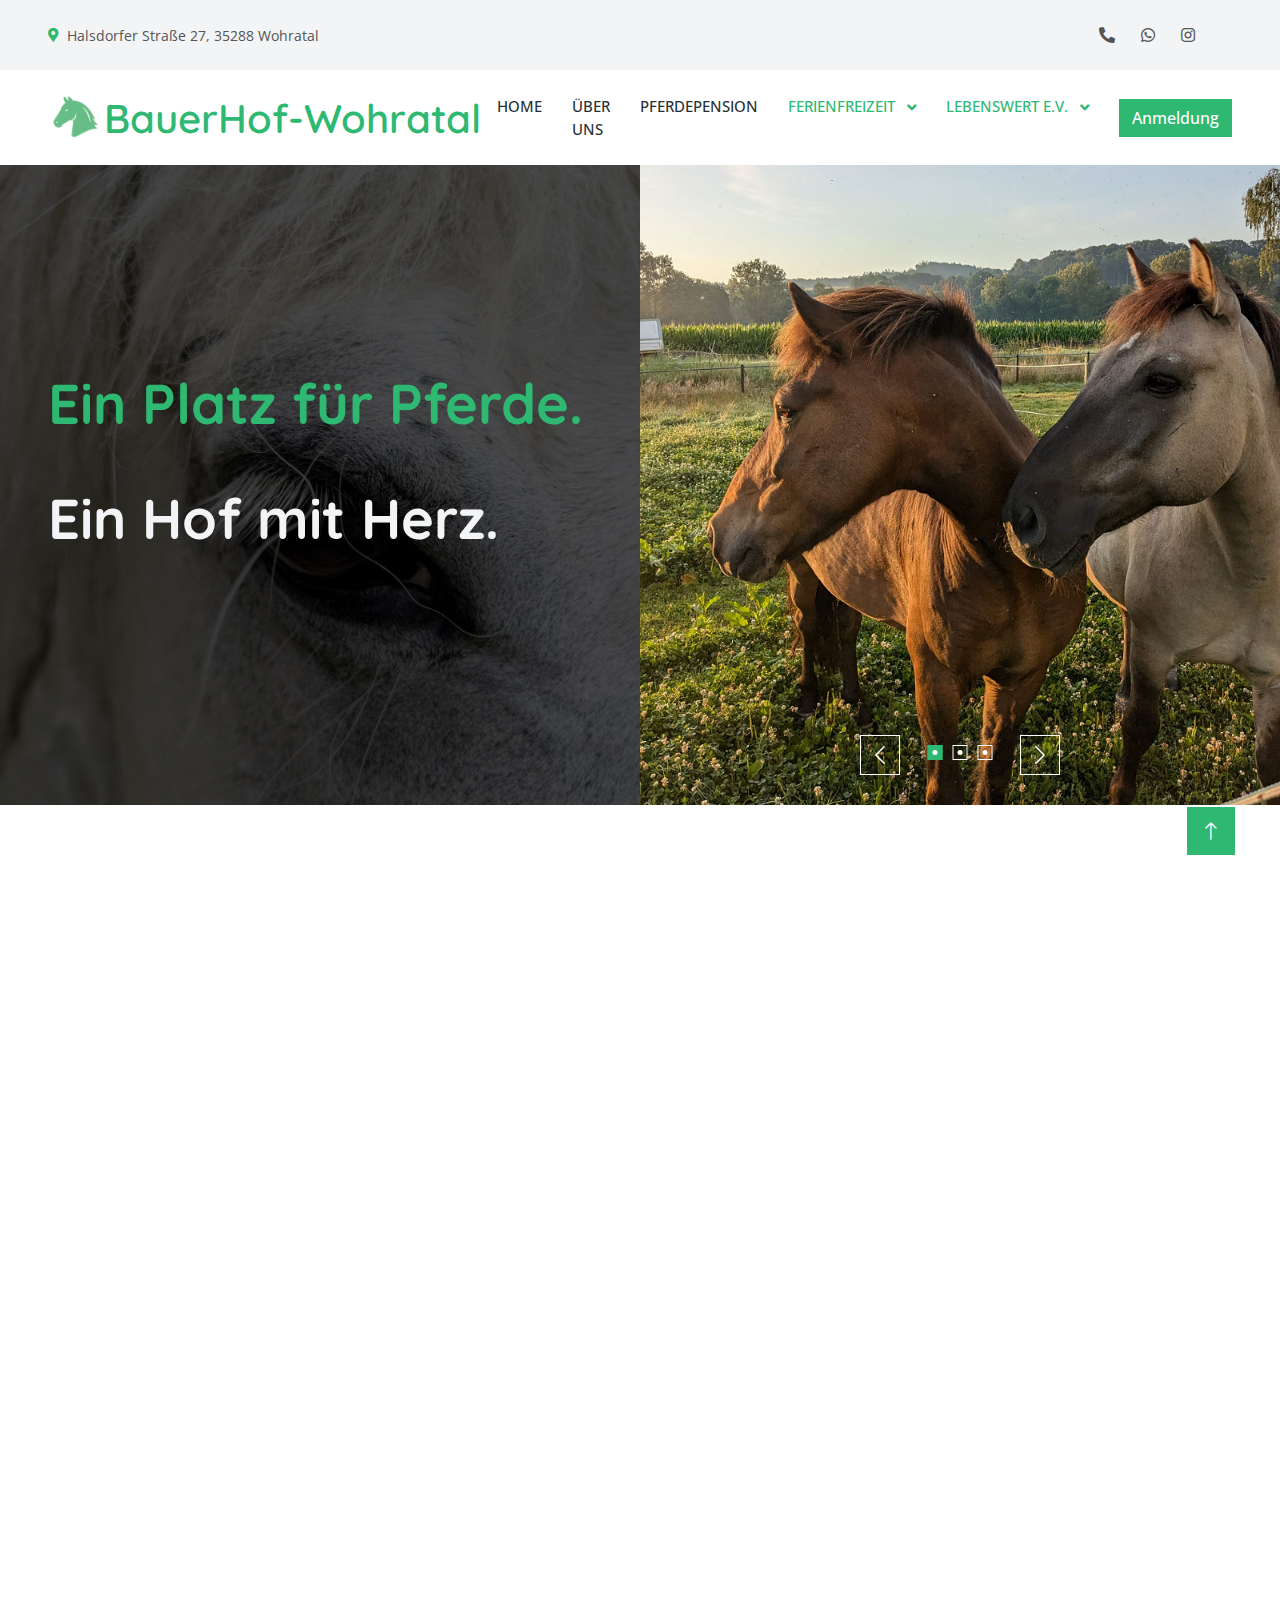
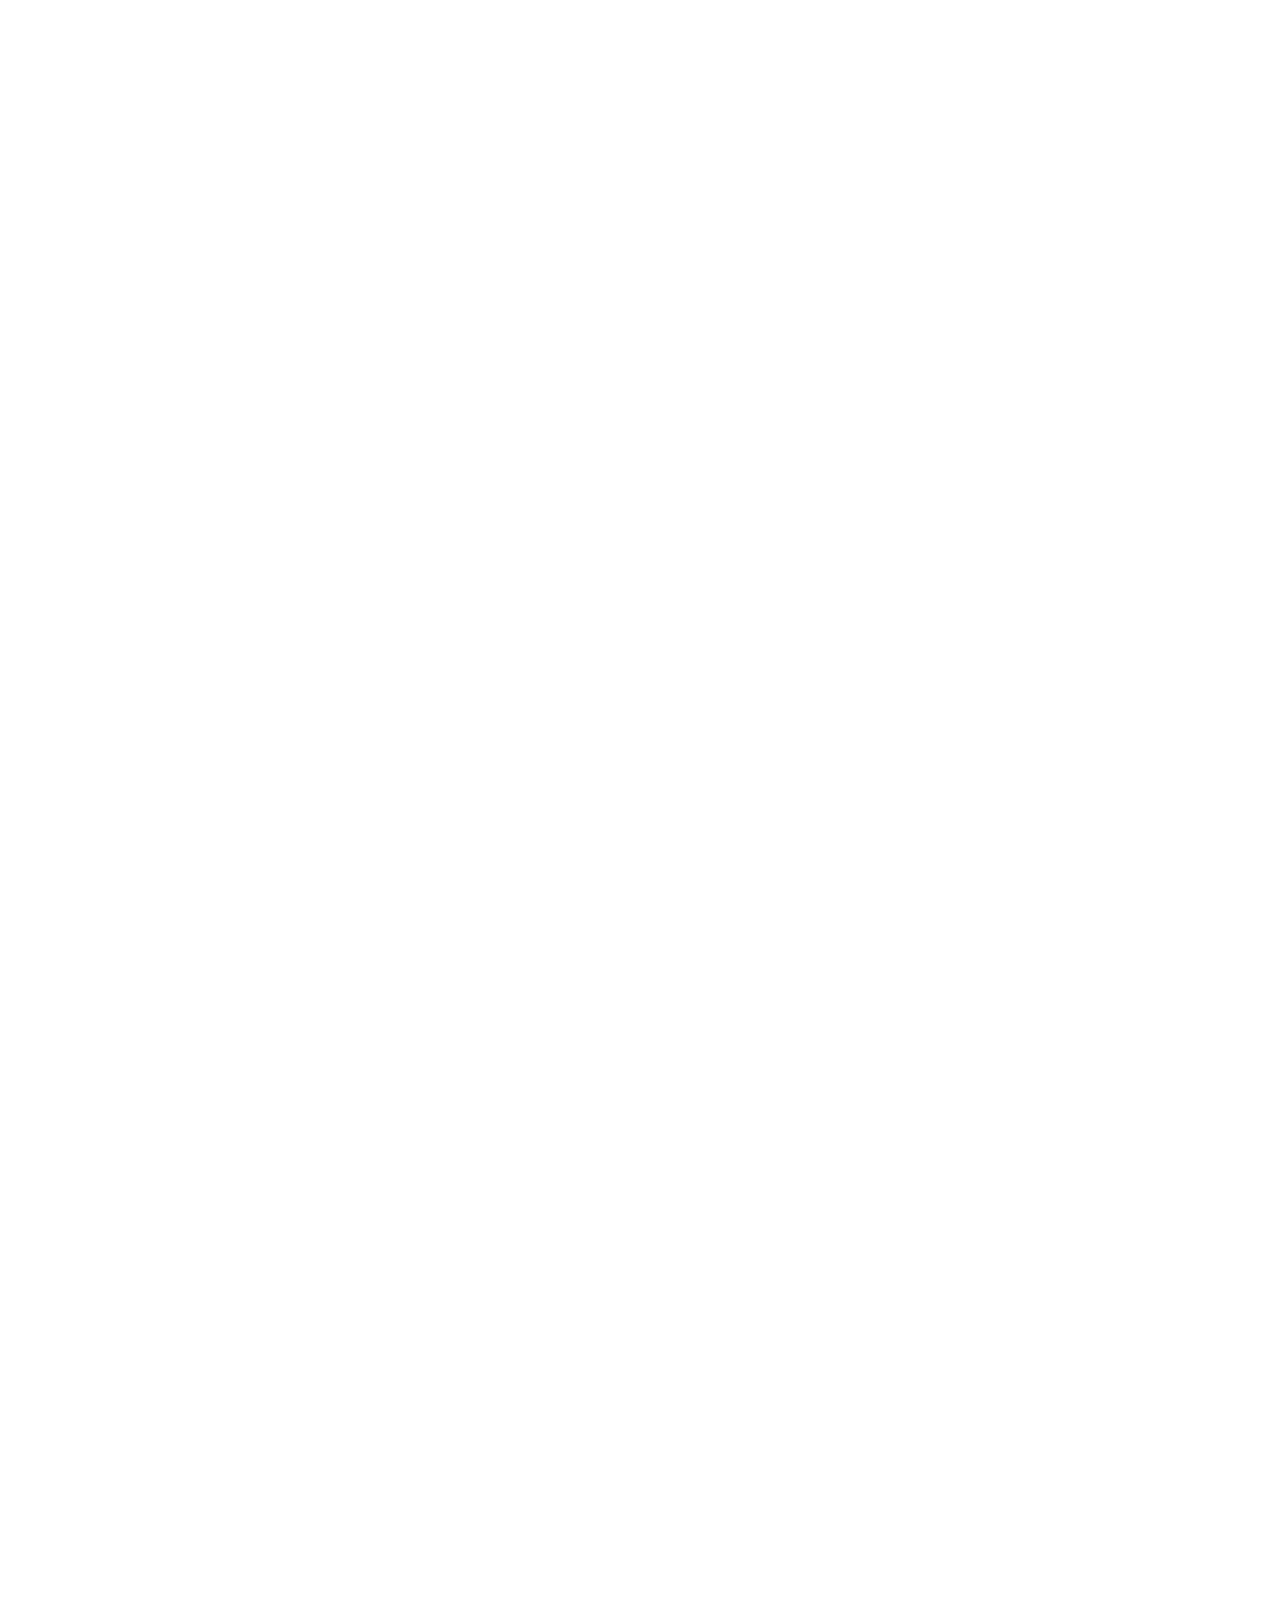
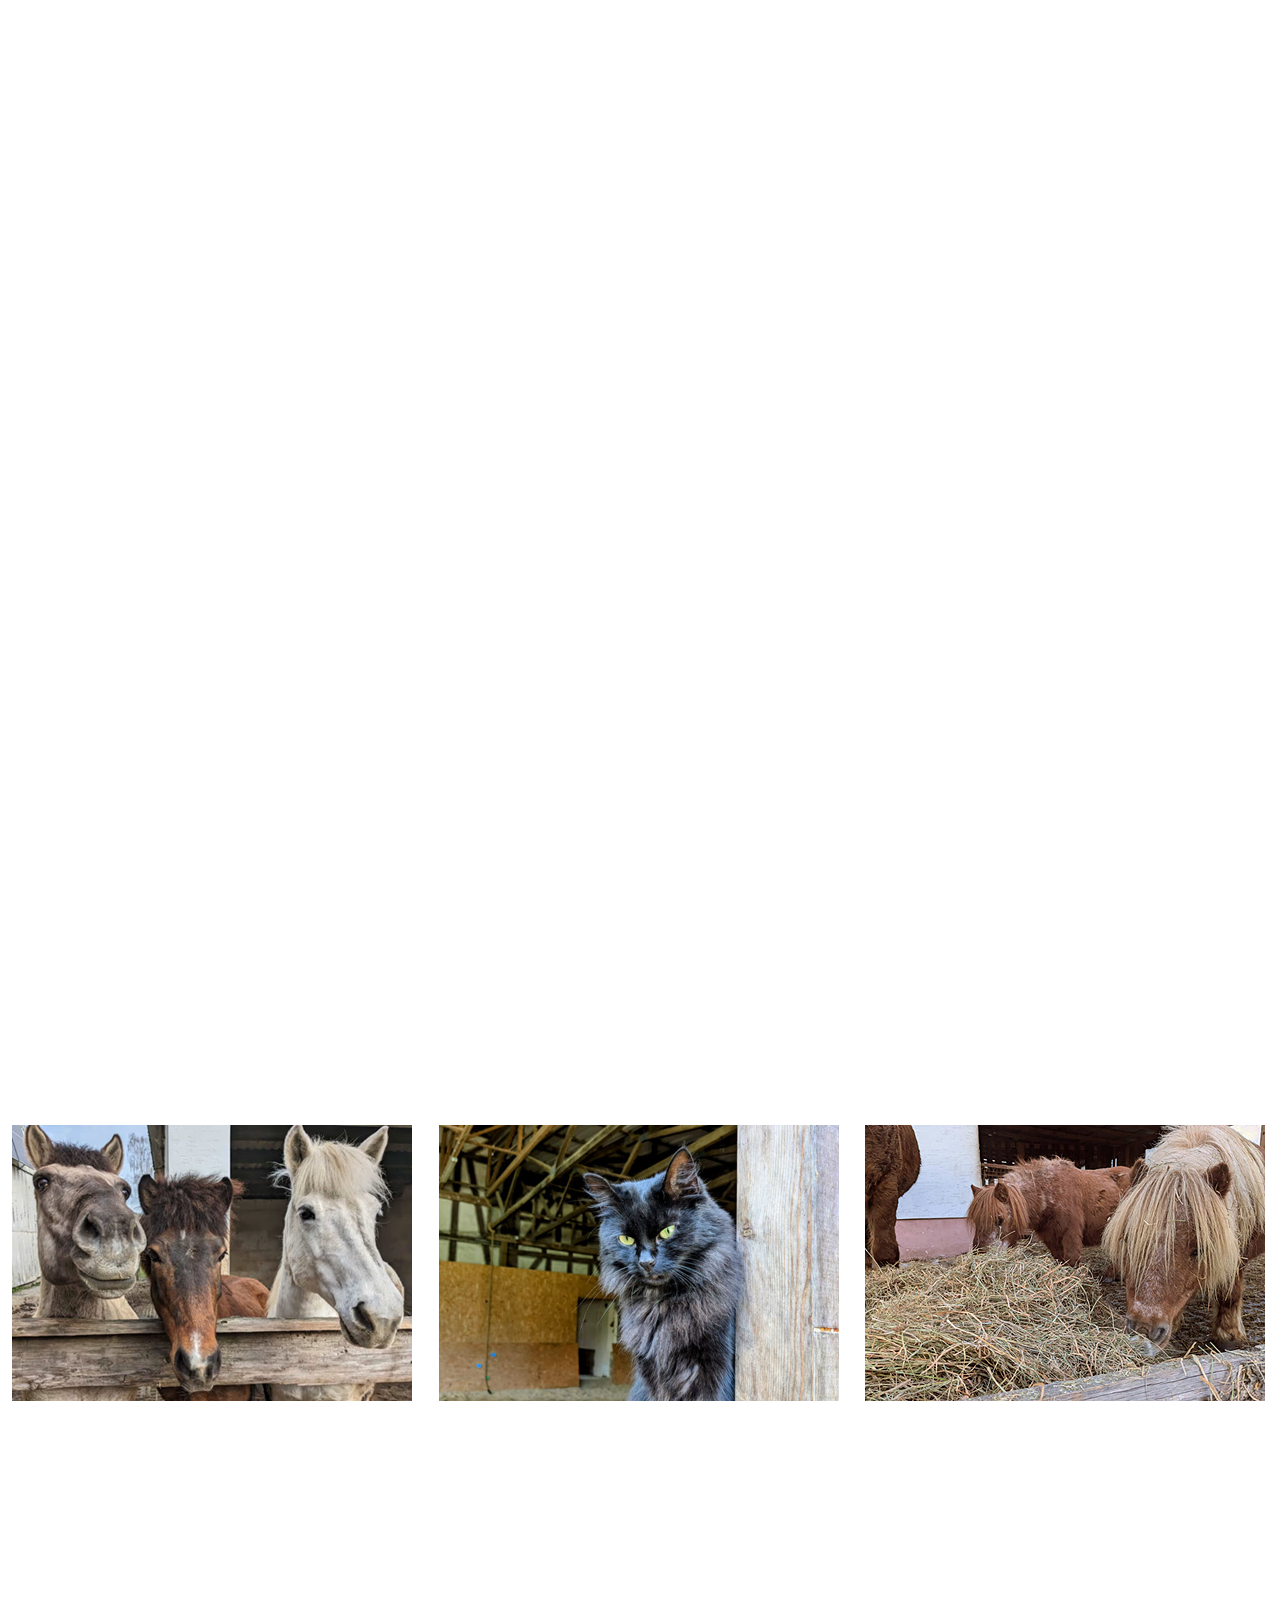
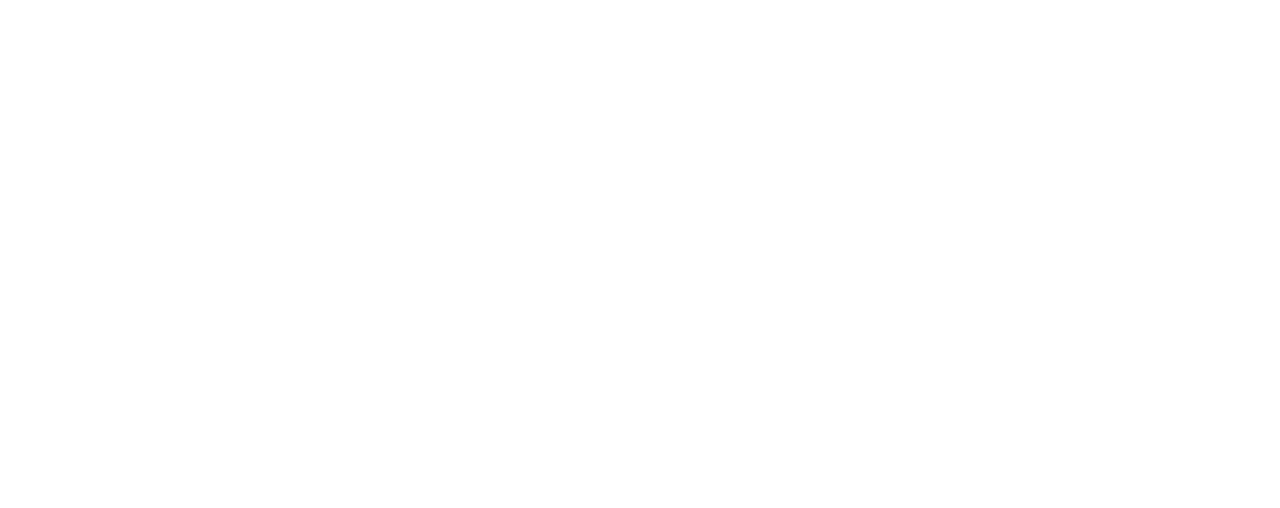
==== commit 9091115f: "loader entfernt" ====
--- a/index.html
+++ b/index.html
@@ -41,7 +41,7 @@
   </head>
 
   <body>
-    <!-- Spinner Start -->
+    <!-- Spinner Start --
     <div
       id="spinner"
       class="show bg-white position-fixed translate-middle w-100 vh-100 top-50 start-50 d-flex align-items-center justify-content-center"
@@ -91,7 +91,7 @@
     <picture>
       <source srcset="img/Pferdekopf_Logo.avif" type="image/avif">
       <source srcset="img/Pferdekopf_Logo.webp" type="image/webp">
-      <img loading="lazy" class="img-fluid me-3" src="img/Pferdekopf_Logo.png" alt="">
+      <img  class="img-fluid me-3" src="img/Pferdekopf_Logo.png" alt="">
     </picture>
     <h1 class="m-0 text-primary">BauerHof-Wohratal</h1>
   </a>
@@ -162,21 +162,21 @@
               <picture>
                 <source srcset="img/bjarki.avif" type="image/avif">
                 <source srcset="img/bjarki.webp" type="image/webp">
-                <img loading="lazy" class="img-fluid" src="img/bjarki.png" alt="">
+                <img  class="img-fluid" src="img/bjarki.png" alt="">
               </picture>
             </div>
             <div class="owl-carousel-item">
               <picture>
                 <source srcset="img/floki.avif" type="image/avif">
                 <source srcset="img/floki.webp" type="image/webp">
-                <img loading="lazy" class="img-fluid" src="img/floki.png" alt="">
+                <img  class="img-fluid" src="img/floki.png" alt="">
               </picture>
             </div>
             <div class="owl-carousel-item">
               <picture>
                 <source srcset="img/tequila.avif" type="image/avif">
                 <source srcset="img/tequila.webp" type="image/webp">
-                <img loading="lazy" class="img-fluid" src="img/tequila.png" alt="">
+                <img class="img-fluid" src="img/tequila.png" alt="">
               </picture>
             </div>
           </div>
--- a/css/style.css
+++ b/css/style.css
@@ -142,9 +142,15 @@
 
 /*** Header ***/
 .header-bg {
-    background: linear-gradient(rgba(0, 0, 0, .7), rgba(0, 0, 0, .7)), url(../img/skima.png) center center no-repeat;
+    background: linear-gradient(rgba(0, 0, 0, .7), rgba(0, 0, 0, .7)),
+        image-set(
+            url(../img/skima.avif) type("image/avif"),
+            url(../img/skima.webp) type("image/webp"),
+            url(../img/skima.png) type("image/png")
+        ) center center no-repeat;
     background-size: cover;
 }
+
 
 .btn-play {
     position: relative;
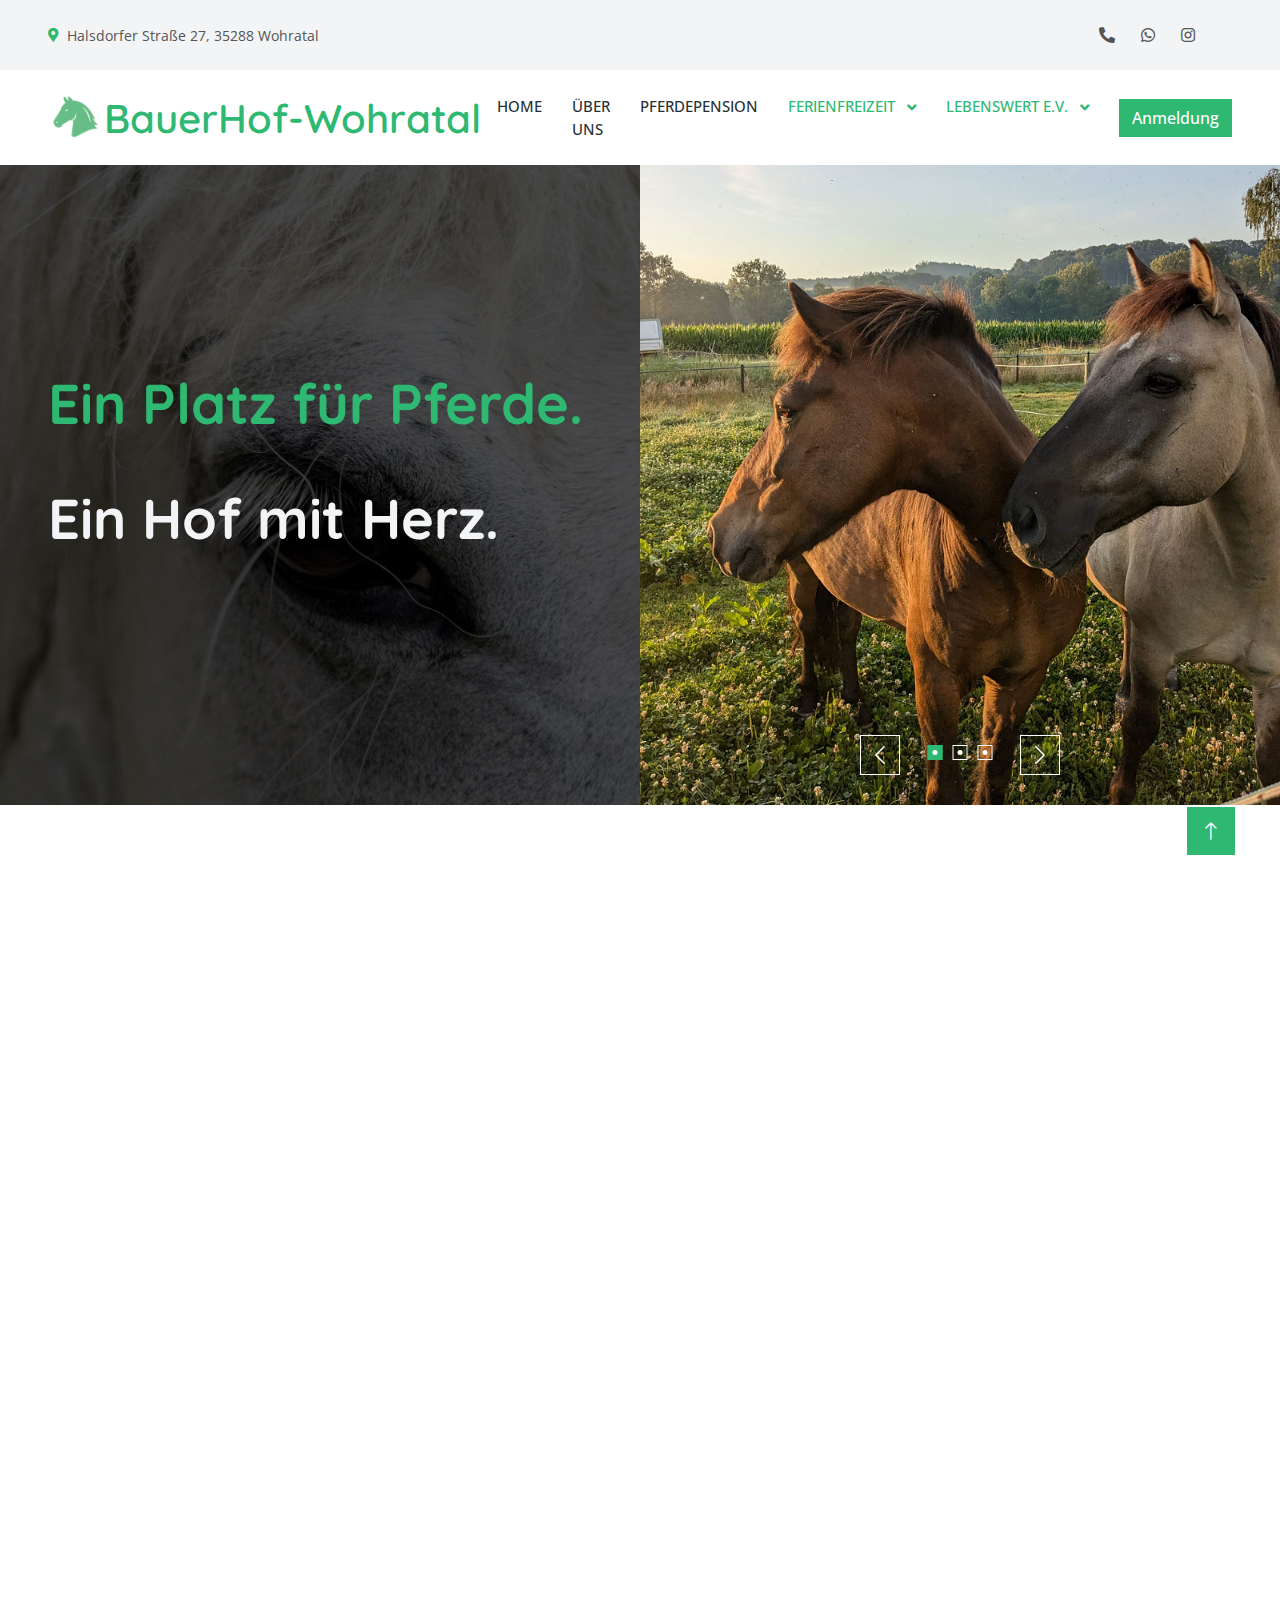
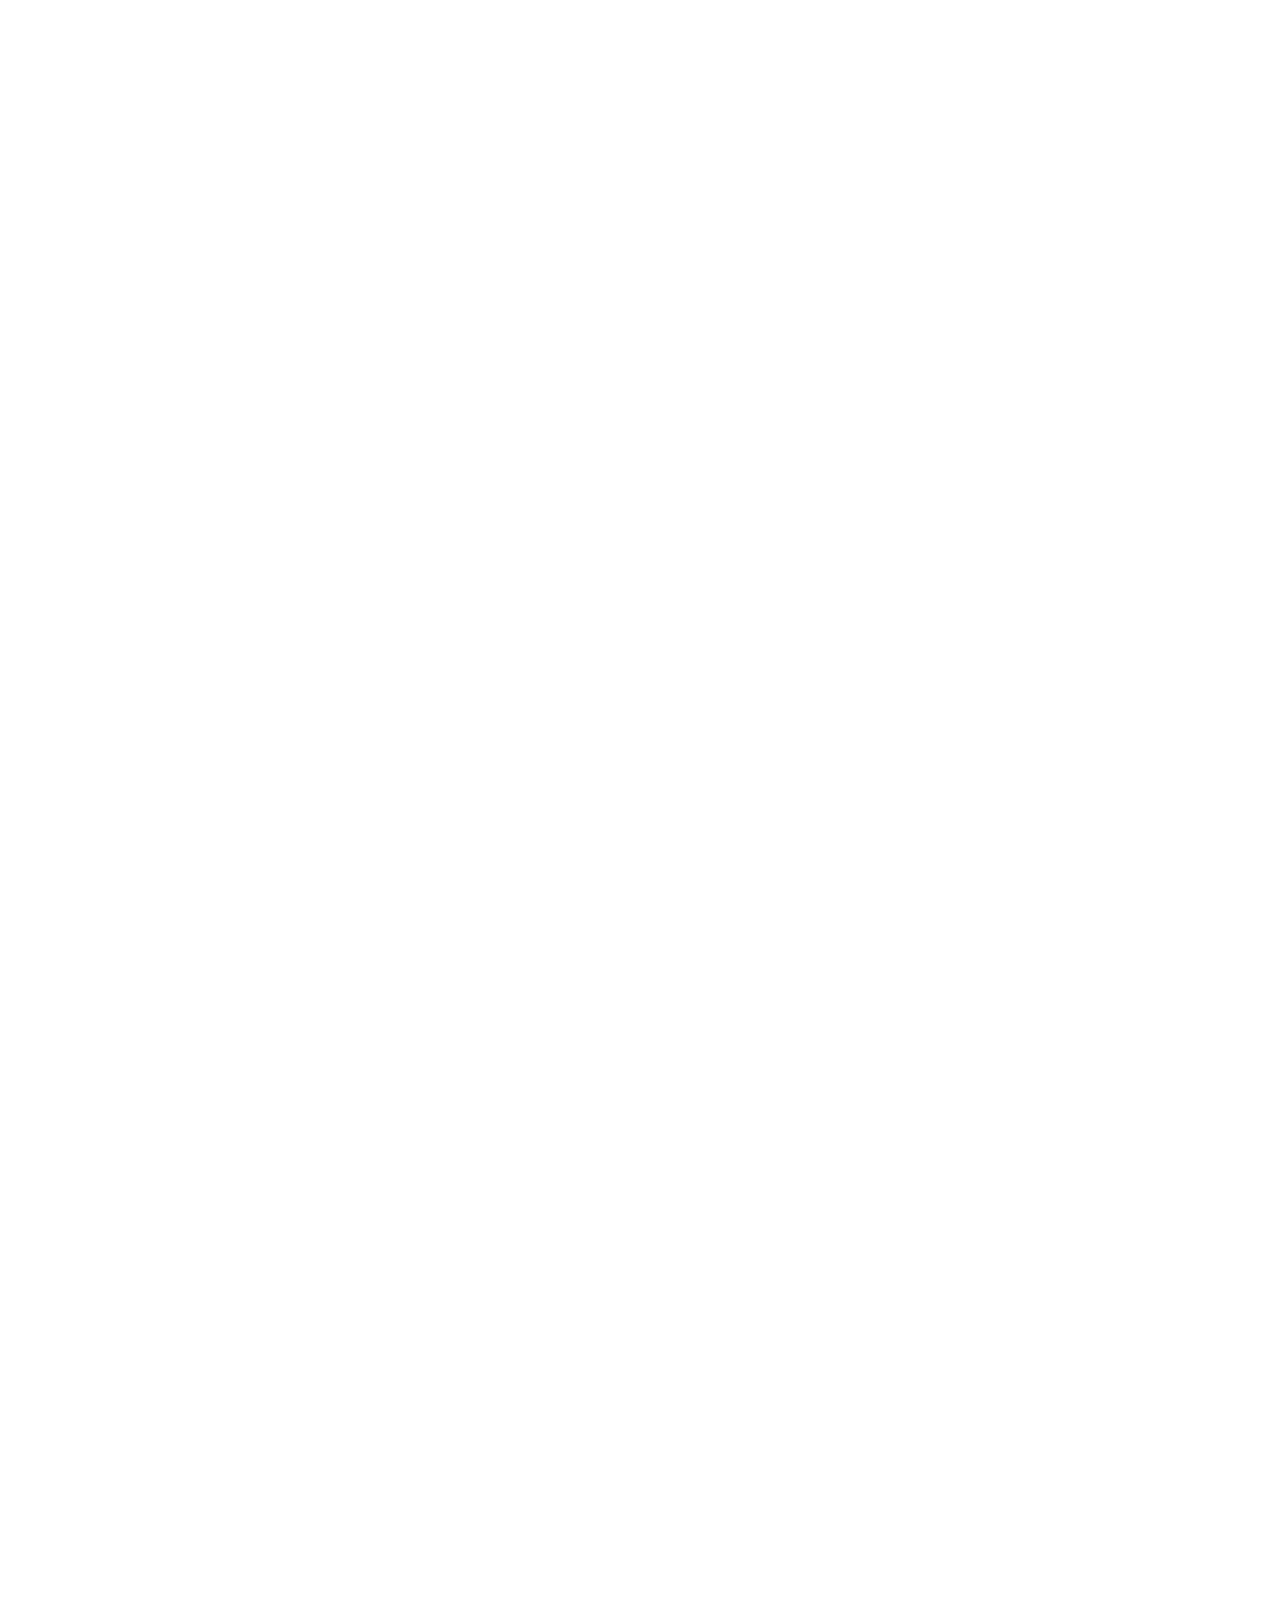
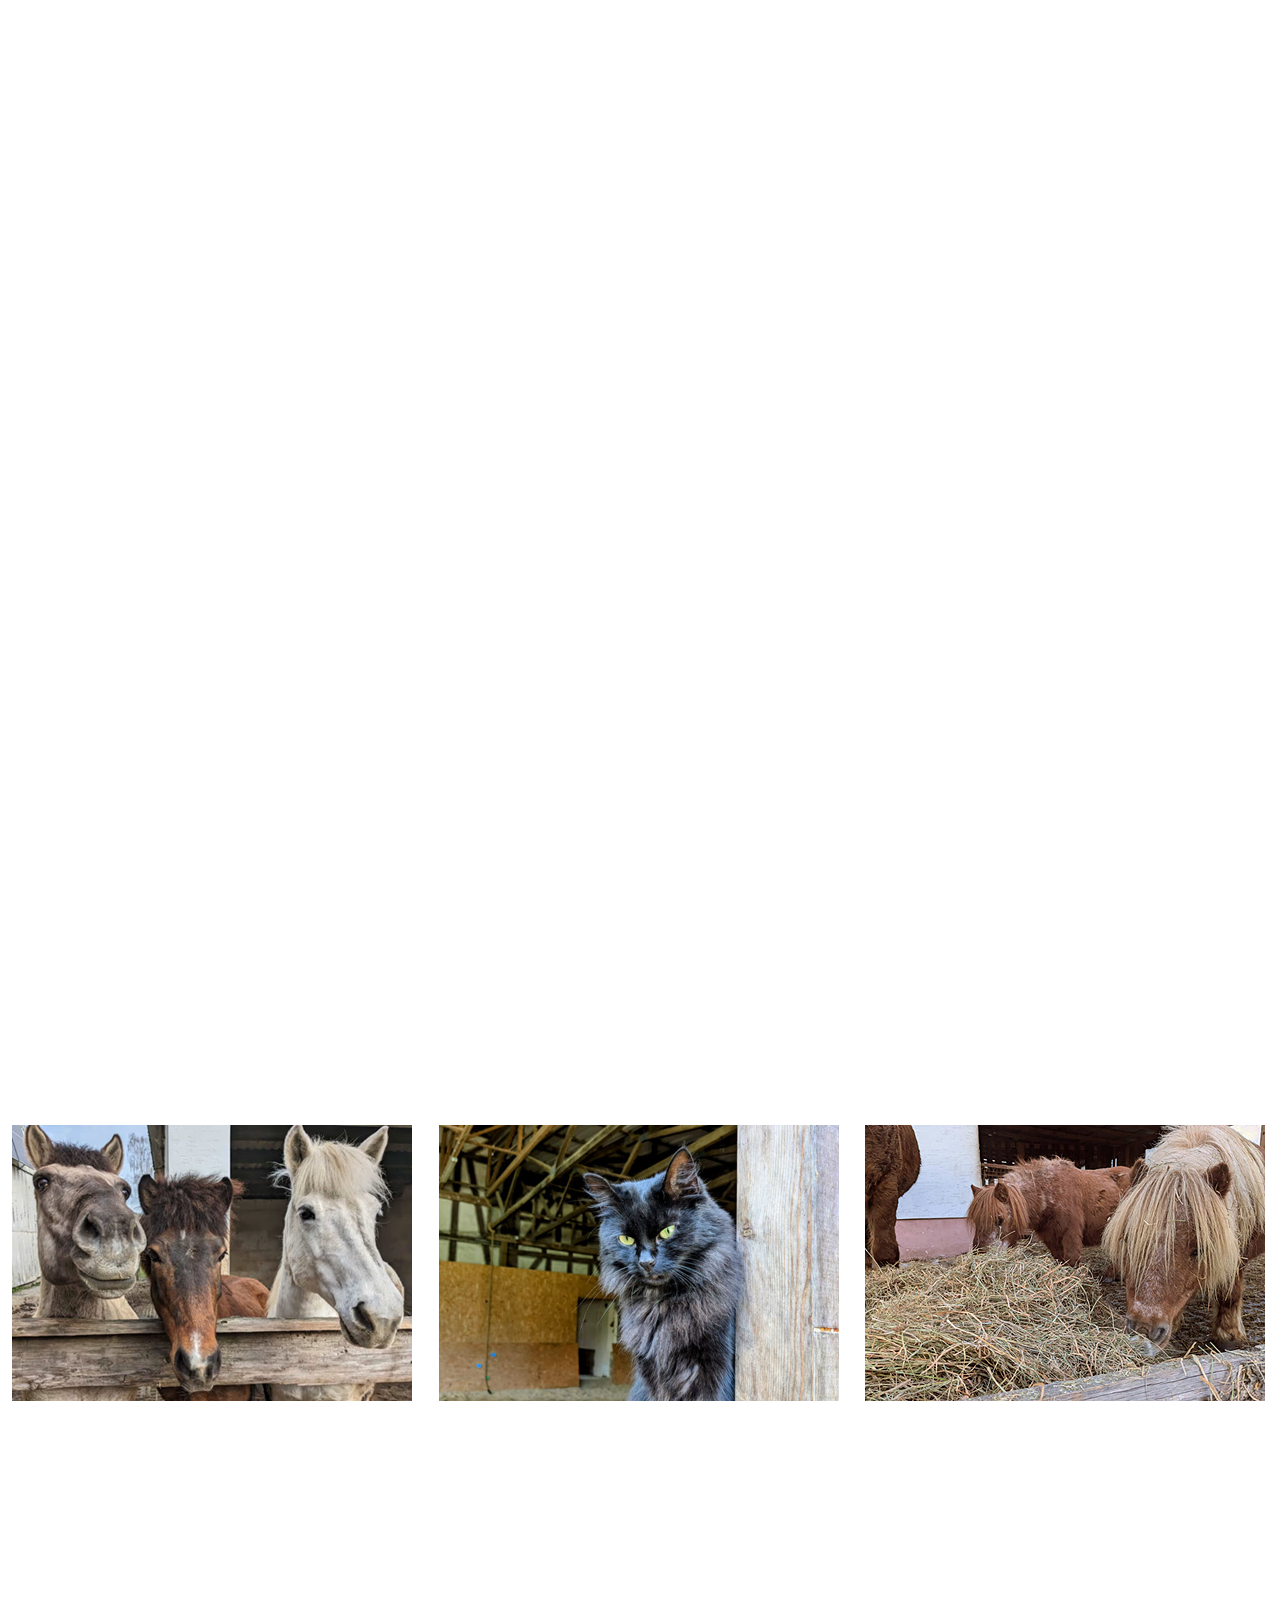
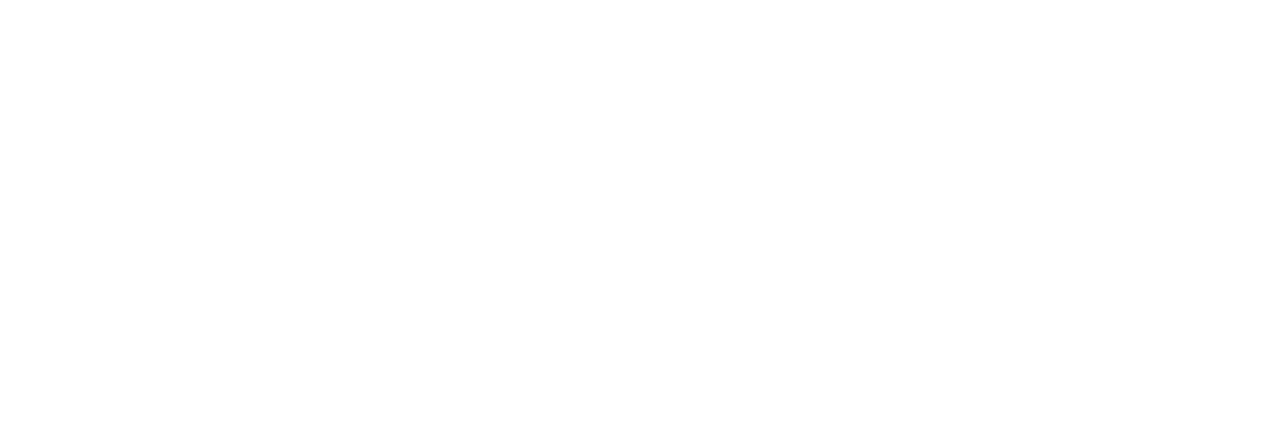
==== commit d617b9a5: "impressum und datenschutz" ====
--- a/index.html
+++ b/index.html
@@ -2,10 +2,139 @@
 <html lang="de">
   <head>
     <meta charset="utf-8" />
-    <title>BauerHof-Wohratal</title>
+    <title>BauerHof Wohratal - Pferdepension & Ferienfreizeit bei Marburg</title>
+
+    <!-- Google tag (gtag.js) -->
+    <script async src="https://www.googletagmanager.com/gtag/js?id=G-LDKXE473HZ"></script>
+    <script>
+      window.dataLayer = window.dataLayer || [];
+      function gtag(){dataLayer.push(arguments);}
+      gtag('js', new Date());
+
+      gtag('config', 'G-LDKXE473HZ');
+    </script>
+
     <meta content="width=device-width, initial-scale=1.0" name="viewport" />
     <meta content="" name="keywords" />
+    <meta content="Willkommen auf dem BauerHof Wohratal – Deine Pferdepension und Ferienfreizeit auf dem Land bei Marburg in Hessen. 
+    Natur, Tierschutz & Erholung für Groß und Klein." name="description" />
+
+
+
+    <meta name="robots" content="index, follow">
+    <meta name="language" content="German">
+    <meta name="author" content="Shirin">
+    <meta name="contact" content="info@bla.de">
+    <!-- Sinvolles ende -->
+    <meta name="revisit-after" content="10"> <!--wann bot wiederkehrt-->
     <meta content="" name="description" />
+
+
+
+    <!--OG Graph Unternehmen -->
+    <meta property="og:type" content="business.business">
+    <meta property="og:title" content="BauerHof Wohratal - Pferdepension & Ferienfreizeit bei Marburg">
+    <meta property="og:url" content="https://moebel-guenter.de">
+    <meta property="og:image" content="https://moebel-guenter.de/bild.jpg The recommended size is 1200x627 pixels.">
+    <meta property="og:description" content="meine description ">
+    <meta property="business:contact_data:street_address" content="Halsdorfer Straße">
+    <meta property="business:contact_data:locality" content="Wohratal">
+    <meta property="business:contact_data:region" content="Hessen">
+    <meta property="business:contact_data:postal_code" content="35288">
+    <meta property="business:contact_data:country_name" content="Germany">
+    <!--oggrap ende unternehmen-->
+
+    <!--twitter card start-->
+    <meta name="twitter:card" content="summary">
+    <meta name="twitter:site" content="@miaseemann">
+    <meta name="twitter:title" content="Mein Seiten Titel ">
+    <meta name="twitter:description" content="">
+    <meta name="twitter:image" content="https://moebel-guenter.de/logo.png">
+    <!--twitter card end-->
+
+
+    <script type="application/ld+json">
+        {
+           "@context": "http://schema.org/",
+           "@type":"ProfessionalService",
+           "name":"Lippe.io Webeagentur Detmold ",
+           "image":"https://lippe.io",
+           "@id":"https://lippe.io/ueber-uns",
+           "url":"https://lippe.io/",
+           "telephone":"0123456789",
+           "priceRange":"$",
+           "address": {
+              "@type": "PostalAddress",
+              "streetAddress":"Hauptstrasse 4",
+              "addressLocality":"Steinheim ",
+              "addressRegion":"Nrw",
+              "postalCode":"32839",
+              "addressCountry":"DE"
+           },
+           "openingHoursSpecification": [
+               {
+                 "@type": "OpeningHoursSpecification",
+                "dayOfWeek":[
+                      "Monday"
+                  ],
+                 "opens":"09:00",
+                 "closes":"18:00"
+              },
+               {
+                 "@type": "OpeningHoursSpecification",
+                "dayOfWeek":[
+                      "Tuesday"
+                  ],
+                 "opens":"09:00",
+                 "closes":"18:00"
+              },
+               {
+                 "@type": "OpeningHoursSpecification",
+                "dayOfWeek":[
+                      "Wednesday"
+                  ],
+                 "opens":"09:00",
+                 "closes":"18:00"
+              },
+               {
+                 "@type": "OpeningHoursSpecification",
+                "dayOfWeek":[
+                      "Thursday"
+                  ],
+                 "opens":"09:00",
+                 "closes":"18:00"
+              },
+               {
+                 "@type": "OpeningHoursSpecification",
+                "dayOfWeek":[
+                      "Friday"
+                  ],
+                 "opens":"09:00",
+                 "closes":"18:00"
+              },
+               {
+                 "@type": "OpeningHoursSpecification",
+                "dayOfWeek":[
+                      "Saturday"
+                  ],
+                 "opens":"00:00",
+                 "closes":"00:00"
+              },
+               {
+                 "@type": "OpeningHoursSpecification",
+                "dayOfWeek":[
+                      "Sunday"
+                  ],
+                 "opens":"00:00",
+                 "closes":"00:00"
+              }
+           ]
+        }
+        </script>
+
+
+
+
 
     <!-- Favicon -->
     <link href="img/favicon.ico" rel="icon" />
@@ -540,9 +669,9 @@
             </div>
           </div>
     
-          <!-- Impressum -->
+          <!-- Kontakt -->
           <div class="col-lg-3 col-md-6">
-            <h5 class="text-light mb-4">Impressum</h5>
+            <h5 class="text-light mb-4">Kontakt</h5>
             <p class="mb-2">
               <i class="me-0"></i>Geschäftsleitung: Gabriela Bauer
             </p>
@@ -555,17 +684,13 @@
             <p class="mb-2">
               <i class="fa fa-envelope me-3"></i>gabybauer112@t-online.de
             </p>
-            <p class="mb-0">
-              <small class="text-muted">Finanzamt Marburg Biedenkopf StNr.</small>
-            </p>  
-            <p class="mb-0"><small class="text-muted">31 804 00882</small></p>
           
-            <!-- Buttons unter dem Impressum -->
+            <!-- Buttons unter dem Kontakt -->
             <div class="d-flex pt-3">
-              <a class="btn btn-social" href="tel:+4964536489005">
+              <a class="btn btn-outline-light btn-social me-2" href="tel:+4964536489005">
                 <i class="fas fa-phone-alt"></i>
               </a>
-              <a class="btn btn-social" href="https://wa.me/+491628262660" target="_blank">
+              <a class="btn btn-outline-light btn-social me-2" href="https://wa.me/+491628262660" target="_blank">
                 <i class="fab fa-whatsapp"></i>
               </a>
               <a class="btn btn-outline-light btn-social me-2" href="mailto:gabybauer112@t-online.de">
@@ -581,12 +706,11 @@
           <!-- Quick Links -->
           <div class="col-lg-3 col-md-6">
             <h5 class="text-light mb-4">Kurzlinks</h5>
-            <a class="btn btn-link" href="about.html">Über uns</a>
-            <a class="btn btn-link" href="service.html">Pferdepension</a>
-            <a class="btn btn-link" href="404.html">Ferienfreizeit</a>
-            <a class="btn btn-link" href="#">Lebenswert e.V.</a>
+            <a class="btn btn-link" href="/impressum.html">Impressum</a>
             <a class="btn btn-link" href="/datenschutz.html">Datenschutzerklärung</a>
-          </div>
+            <a class="btn btn-link" href="/cookies.html">Cookie-Richtlinie</a>
+          </div>
+          
     
           <!-- Anmeldung -->
           <div class="col-lg-3 col-md-6">
@@ -600,8 +724,6 @@
           </div>
         </div>
       </div>
-    
-      <!-- Footer Bottom -->
       <div class="container">
         <div class="copyright">
           <div class="row">
@@ -614,7 +736,7 @@
               </small>
             </div>
             <div class="col-md-6 text-center text-md-end">
-              Designed by <a class="border-bottom" href="https://htmlcodex.com">HTML Codex</a> | Distributed by
+              Designed by <a class="border-bottom" href="https://shirin-bauer.de/">Shirin Bauer</a> | Distributed by
               <a href="https://themewagon.com" target="_blank">ThemeWagon</a>
             </div>
           </div>
